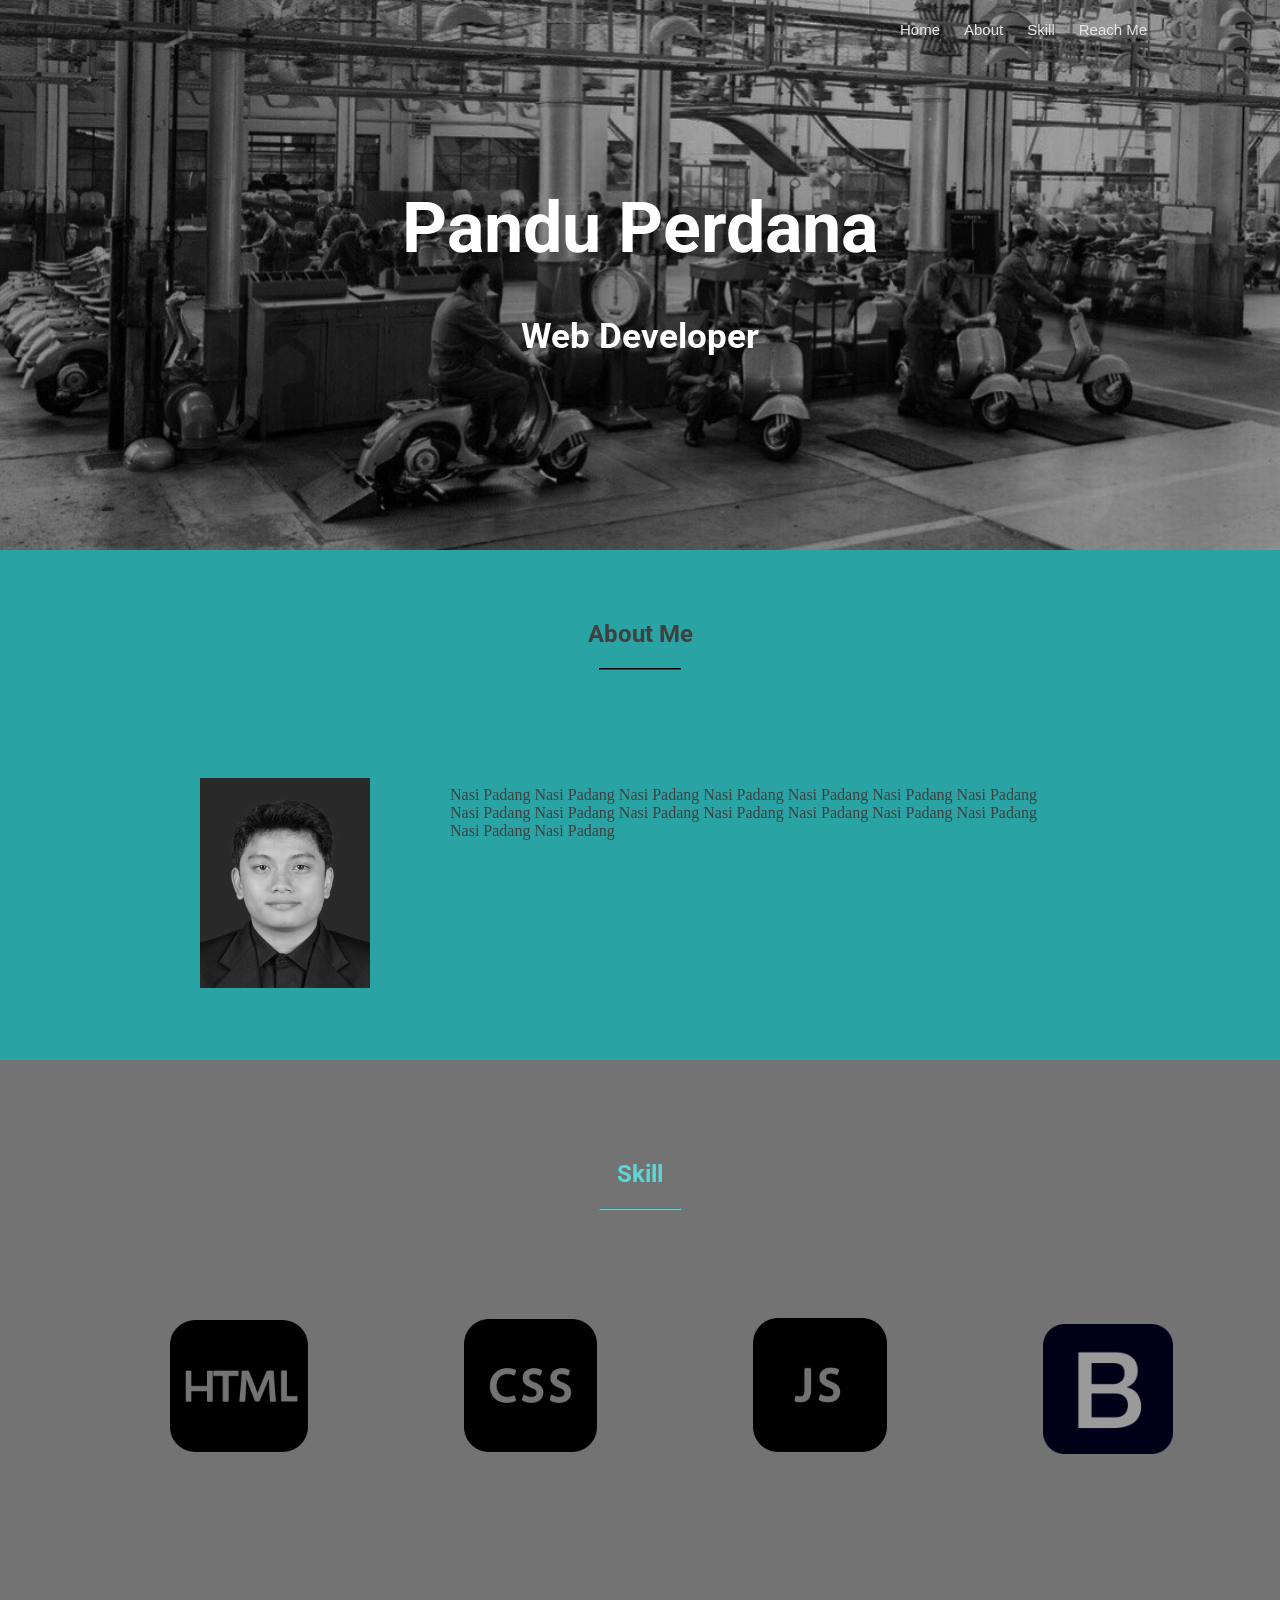
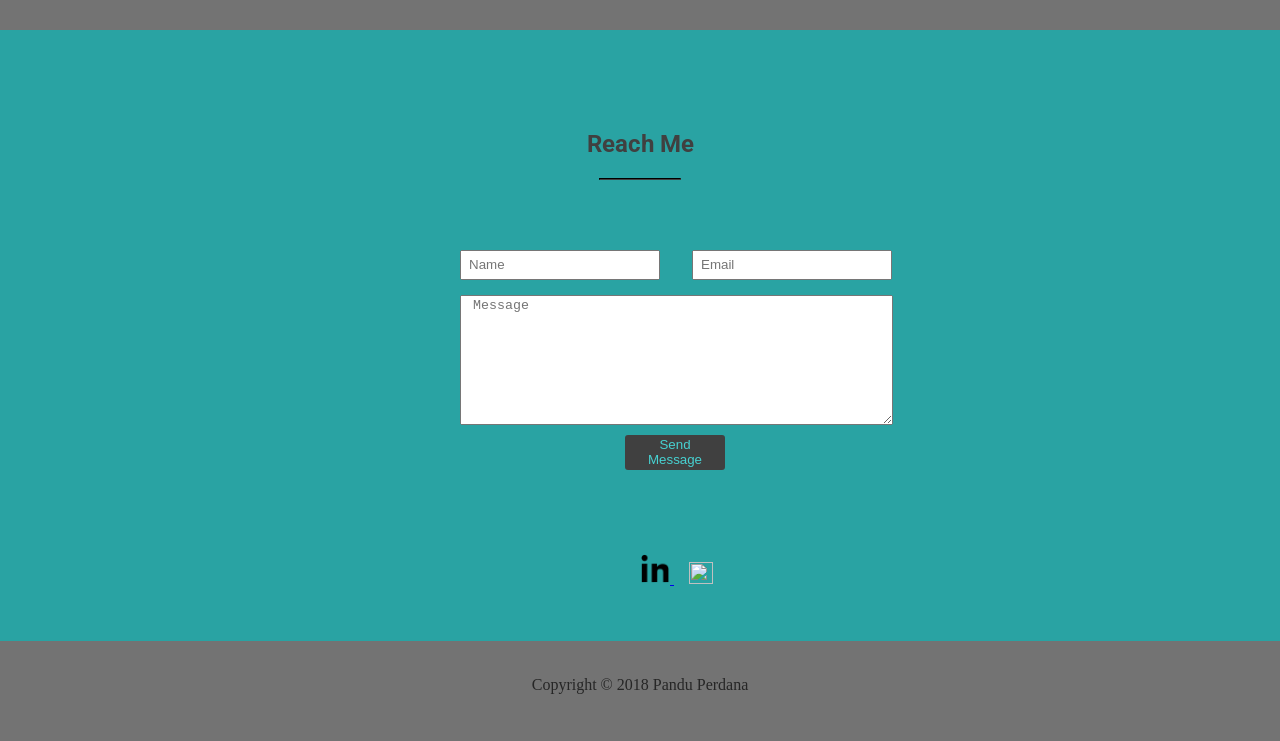
==== index.html @ b580ae2e "second update" ====
<html>
    <header>
        <meta name="viewport" content="width=device-width, initial-scale=1.0 maximum-scale=1, minimum-scale=1">
        <title> Pandu Portfolio </title>
        <link href="css/style-portfolio.css" rel="stylesheet" type="text/css">
        <link href="https://fonts.googleapis.com/css?family=Roboto" rel="stylesheet">
    </header>
    <body>
        <div class="banner">
            <nav class="navbar">
                <ul>
                    <li><a href="#">Home</a></li>
                    <li><a href="#about">About</a></li>
                    <li><a href="#skill">Skill</a></li>
                    <li><a href="#reach">Reach Me</a></li>
                </ul>
            </nav>
            <h1>Pandu Perdana</h1>
            <h2>Web Developer</h2>
        </div>
        <div class="container">
            <h2 id="about">About Me</h2>
            <hr>
            <img src="images/pandu-blackwhite.jpg">
            <p>Nasi Padang Nasi Padang Nasi Padang Nasi Padang Nasi Padang Nasi Padang Nasi Padang<br> Nasi Padang
            Nasi Padang Nasi Padang Nasi Padang Nasi Padang Nasi Padang Nasi Padang<br> Nasi Padang Nasi Padang</p>
        </div>
        <div class="content">
            <h2 id="skill">Skill</h2>
            <hr>
            <div class="gambar">
                <img src="images/html.png" class="img1">
                <img src="images/css.png" class="img2">
                <img src="images/js-2.png" class="img3">
                <img src="images/bootstrap-5.png" class="img4">
            </div>
        </div>
        <div class="contact">
            <h2 id="reach">Reach Me</h2>
            <hr>
            <div class="form">
                <input type="text" name="nama" placeholder="Name">&nbsp&nbsp&nbsp&nbsp&nbsp&nbsp&nbsp
                <input type="text" name="email" placeholder="Email">
                <br>
                <textarea placeholder="Message"></textarea>
                <br>
                <button type="submit">Send Message</button> 
                <br>
            </div>
            <table>
                <tr>
                    <td>
                        <div class="sosmed">
                            <a href="https://www.linkedin.com/in/perdana-pandu-b761bb143/" target="_blank">
                                <img src="images/linkedin-1.png" id="logo1">
                            </a>
                            <a href="https://www.instagram.com/panduperdana/?hl=en" target="_blank">
                                <img src="images/instagram.png" id="logo2">
                            </a>
                        </div>
                    </td>
                </tr>
            </table>
            <div class="footer">
                <p>Copyright &copy; 2018 Pandu Perdana</p>
            </div>
        </div>
        
    </body>
</html>
---- css/style-portfolio.css ----
html, body {
    margin: 0;
    padding: 0;
}
body{
    background: #29a3a3;
}
.banner {
    background: url('../images/vespa-manufactur-4.jpg');
    background-size: cover;
    height: 550px;
}
.banner h1 {
    font-family: 'Roboto', sans-serif;
    font-size: 70px;
    color: #ffffff;
    text-align: center;
    padding-top: 80px;
}
.banner h2 {
    font-family: 'Roboto', sans-serif;
    font-size: 35px;
    color: #ffFFFF;
    text-align: center;
}
.container img {
    width: 170px;
    height: 210px;
    padding-top: 100px;
    padding-left: 200px;
    margin: 0 80px 50px 0;
    float: left;
}
.navbar ul {
    margin-left: 850px;   
}
.navbar ul li {
    display: inline;
    line-height: 60px;
    padding: 10px;
}
.navbar ul li a {
    text-decoration: none;
    font-family: sans-serif;
    font-size: 15px;
    color: #e6e6e6;
}
.navbar ul li a:hover {
    color: #33cccc;
}
.container {
    height: 470px;
}
.container h2 {
    font-family: 'Roboto', sans-serif;
    text-align: center;
    padding-top: 50px;
}
.container p {
    padding-top: 100px;
}
.container h2, p{
    color: #404040;
}
.container hr {
    width: 80px;
    border-color: #404040;
}
.content {
    background-color: #737373;
    height: 570px;
}
.content h2 {
    color: #5cd6d6;
    font-family: 'Roboto', sans-serif;
    text-align: center;
    padding-top: 100px;
}
.content hr {
    width: 80px;
    border-color: #5cd6d6;
}

.gambar img {
    display: inline;
    padding: 100px;
}
.gambar .img1{
    height: 134px;
    width: 140px;
    padding-left: 170px;
}
.gambar .img2{
    height: 135px;
    width: 135px;
    padding-left: 50px;
}
.gambar .img3{
    height: 136px;
    width: 136px;
    padding-left: 50px;
}
.gambar .img4{
    height: 130px;
    width: 130px;
    padding-left: 50px;
}
.contact {
    height: 600px;
}
.contact h2 {
    font-family: 'Roboto', sans-serif;
    text-align: center;
    padding-top: 80px;
    color: #404040;
}
.contact hr {
    width: 80px;
    border-color: #404040;
}
.form {
    width: 500px;
    height: 300px;
    margin-left: 460px;
    margin-top: 70px; 
}
.form input {
    width: 200px;
    height: 30px;
    text-indent: 5px;
}
.form textarea {
    width: 433px;
    height: 130px;
    margin-top: 15px;
    text-indent: 10px;
}
.form button {
    width: 100px;
    height: 35px;
    background-color: #404040;
    color: #47d1d1;
    margin-top: 10px;
    border: none;
    border-radius: 3px;
    margin-left: 165px;
}
.sosmed #logo1 {
    height: 31px;
    width: 30px;
    margin-left: 637px;
}
.sosmed #logo2 {
    height: 22px;
    width: 24px;
    margin-left: 15px;
}
.footer {
    background-color: #737373;
    height: 100px;
}
.footer p {
    color: #262626;
    text-align: center;
    margin-top: 50px;
    padding-top: 35px;
}
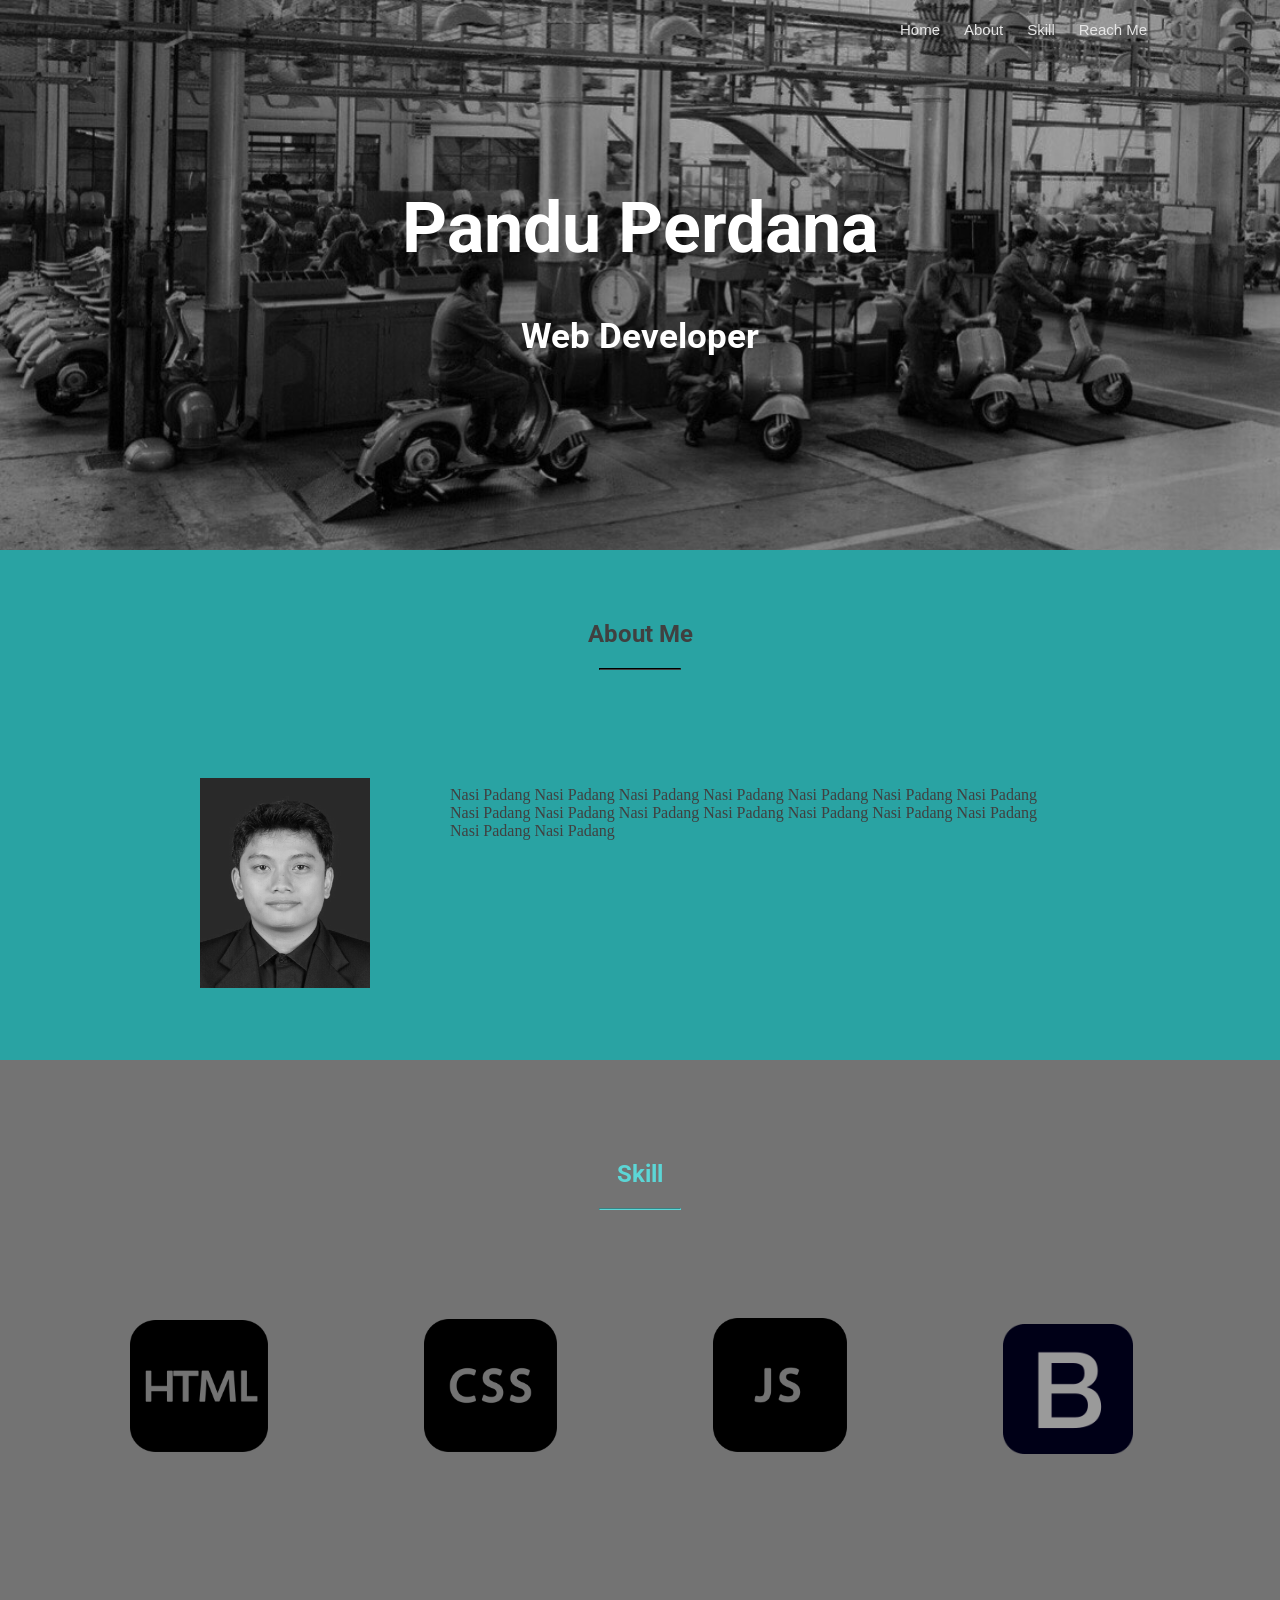
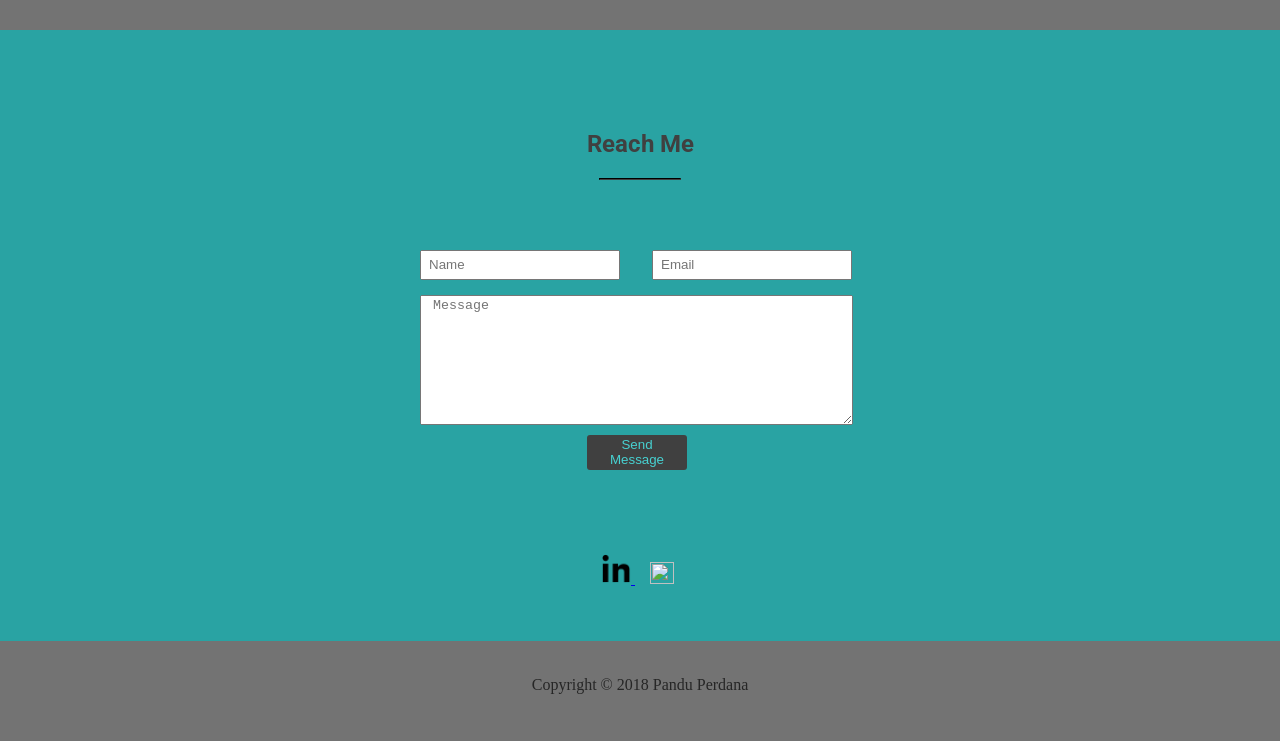
==== commit acb7d625: "little update" ====
--- a/index.html
+++ b/index.html
@@ -40,7 +40,7 @@
             <hr>
             <div class="form">
                 <input type="text" name="nama" placeholder="Name">&nbsp&nbsp&nbsp&nbsp&nbsp&nbsp&nbsp
-                <input type="text" name="email" placeholder="Email">
+                <input type="email" name="email" placeholder="Email">
                 <br>
                 <textarea placeholder="Message"></textarea>
                 <br>
--- a/css/style-portfolio.css
+++ b/css/style-portfolio.css
@@ -88,7 +88,7 @@
 .gambar .img1{
     height: 134px;
     width: 140px;
-    padding-left: 170px;
+    padding-left: 130px;
 }
 .gambar .img2{
     height: 135px;
@@ -121,7 +121,7 @@
 .form {
     width: 500px;
     height: 300px;
-    margin-left: 460px;
+    margin-left: 420px;
     margin-top: 70px; 
 }
 .form input {
@@ -143,12 +143,12 @@
     margin-top: 10px;
     border: none;
     border-radius: 3px;
-    margin-left: 165px;
+    margin-left: 167px;
 }
 .sosmed #logo1 {
     height: 31px;
     width: 30px;
-    margin-left: 637px;
+    margin-left: 598px;
 }
 .sosmed #logo2 {
     height: 22px;
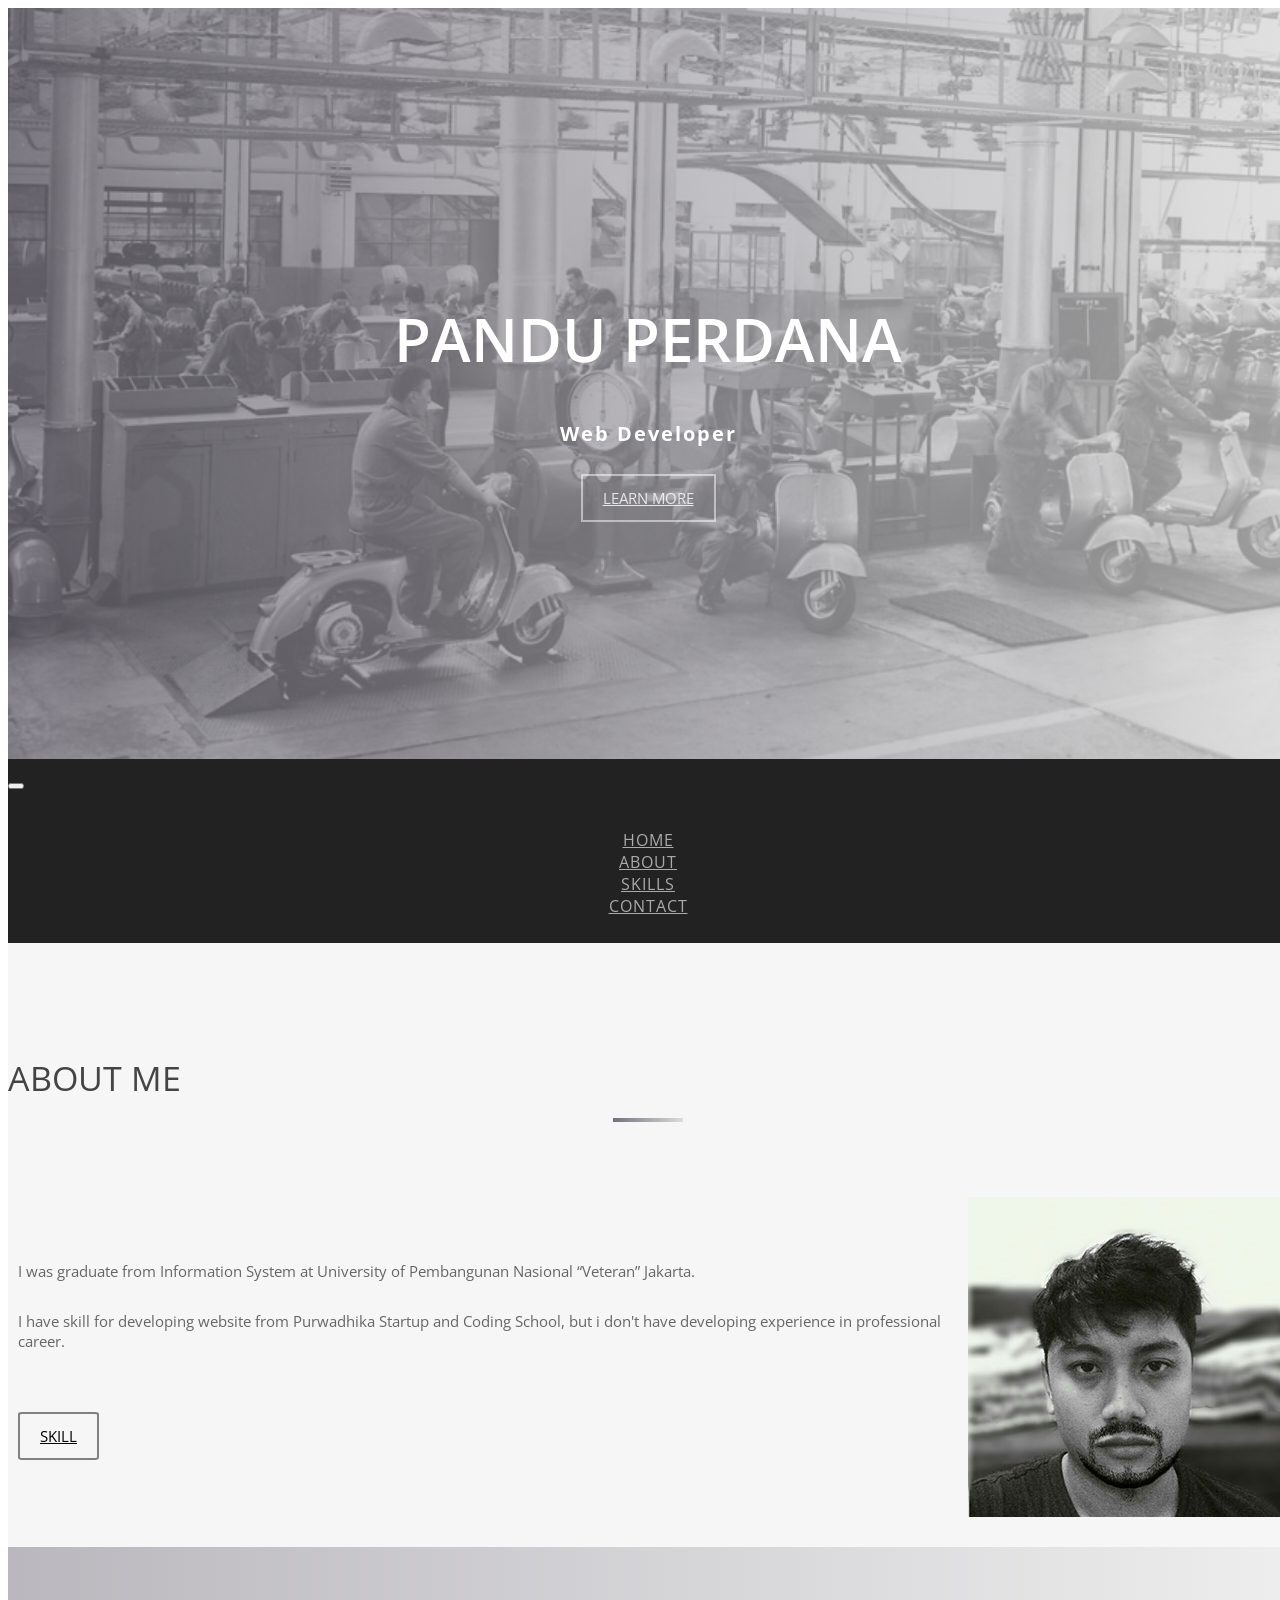
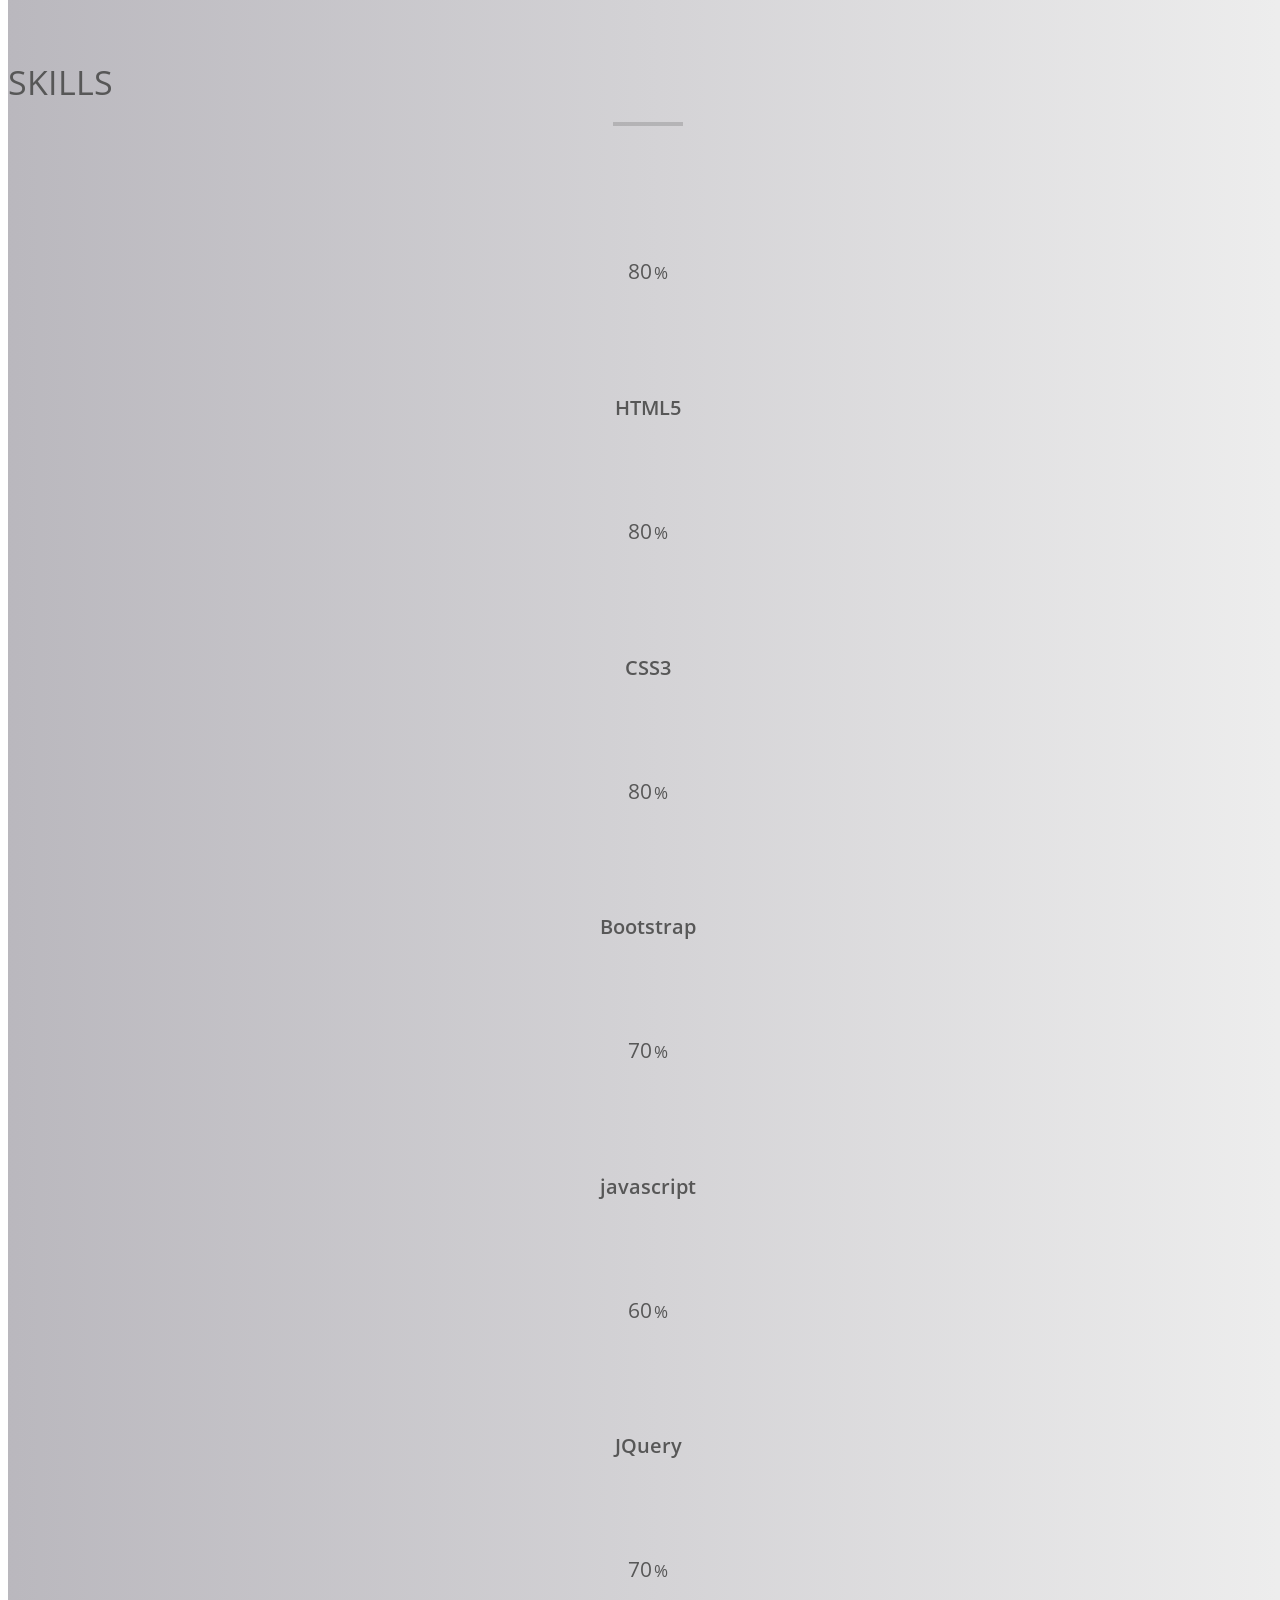
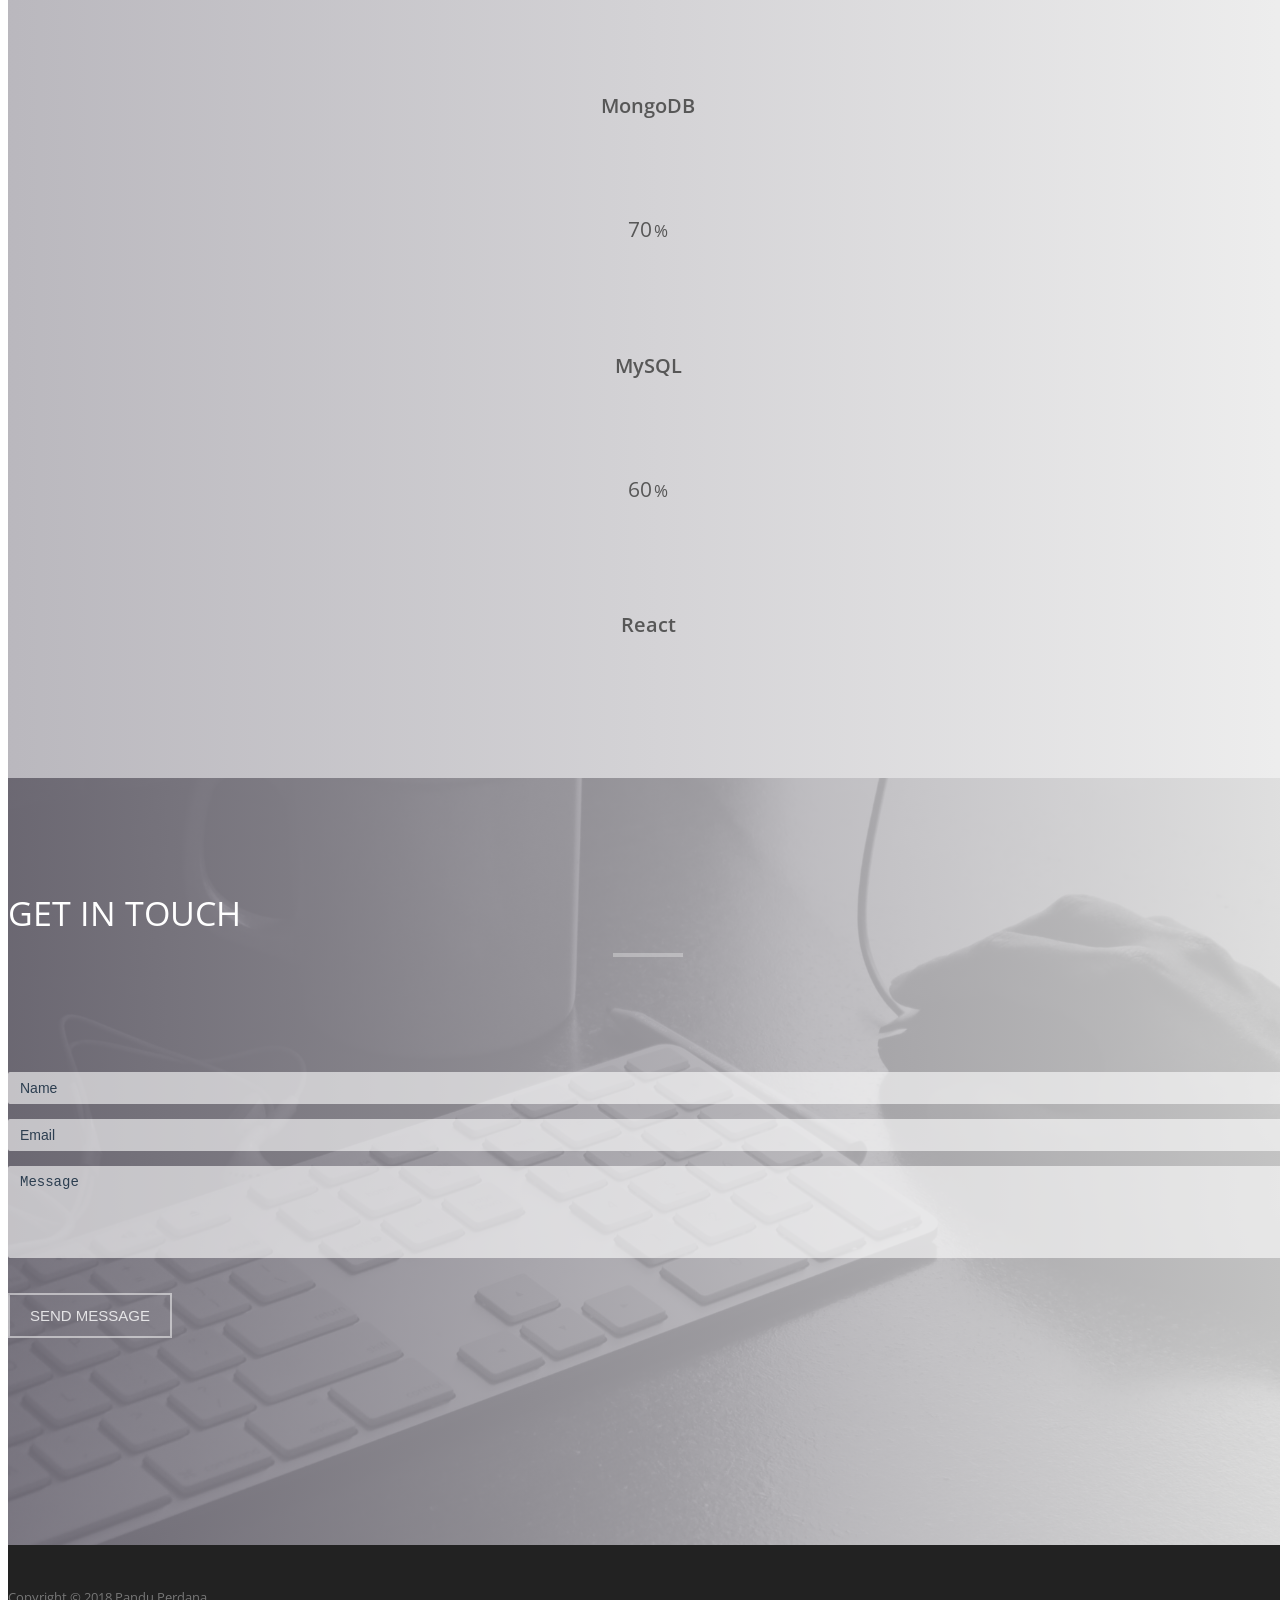
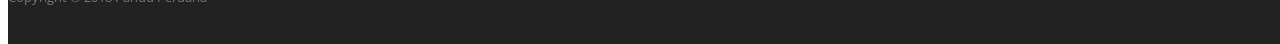
==== commit 1c002640: "change template" ====
--- a/index.html
+++ b/index.html
@@ -1,70 +1,196 @@
-<html>
-    <header>
-        <meta name="viewport" content="width=device-width, initial-scale=1.0 maximum-scale=1, minimum-scale=1">
-        <title> Pandu Portfolio </title>
-        <link href="css/style-portfolio.css" rel="stylesheet" type="text/css">
-        <link href="https://fonts.googleapis.com/css?family=Roboto" rel="stylesheet">
-    </header>
-    <body>
-        <div class="banner">
-            <nav class="navbar">
-                <ul>
-                    <li><a href="#">Home</a></li>
-                    <li><a href="#about">About</a></li>
-                    <li><a href="#skill">Skill</a></li>
-                    <li><a href="#reach">Reach Me</a></li>
-                </ul>
-            </nav>
-            <h1>Pandu Perdana</h1>
-            <h2>Web Developer</h2>
-        </div>
-        <div class="container">
-            <h2 id="about">About Me</h2>
-            <hr>
-            <img src="images/pandu-blackwhite.jpg">
-            <p>Nasi Padang Nasi Padang Nasi Padang Nasi Padang Nasi Padang Nasi Padang Nasi Padang<br> Nasi Padang
-            Nasi Padang Nasi Padang Nasi Padang Nasi Padang Nasi Padang Nasi Padang<br> Nasi Padang Nasi Padang</p>
-        </div>
-        <div class="content">
-            <h2 id="skill">Skill</h2>
-            <hr>
-            <div class="gambar">
-                <img src="images/html.png" class="img1">
-                <img src="images/css.png" class="img2">
-                <img src="images/js-2.png" class="img3">
-                <img src="images/bootstrap-5.png" class="img4">
-            </div>
-        </div>
-        <div class="contact">
-            <h2 id="reach">Reach Me</h2>
-            <hr>
-            <div class="form">
-                <input type="text" name="nama" placeholder="Name">&nbsp&nbsp&nbsp&nbsp&nbsp&nbsp&nbsp
-                <input type="email" name="email" placeholder="Email">
-                <br>
-                <textarea placeholder="Message"></textarea>
-                <br>
-                <button type="submit">Send Message</button> 
-                <br>
-            </div>
-            <table>
-                <tr>
-                    <td>
-                        <div class="sosmed">
-                            <a href="https://www.linkedin.com/in/perdana-pandu-b761bb143/" target="_blank">
-                                <img src="images/linkedin-1.png" id="logo1">
-                            </a>
-                            <a href="https://www.instagram.com/panduperdana/?hl=en" target="_blank">
-                                <img src="images/instagram.png" id="logo2">
-                            </a>
-                        </div>
-                    </td>
-                </tr>
-            </table>
-            <div class="footer">
-                <p>Copyright &copy; 2018 Pandu Perdana</p>
-            </div>
-        </div>
-        
-    </body>
+<!DOCTYPE html>
+<html lang="en">
+  <head>
+    <meta charset="utf-8">
+    <meta name="viewport" content="width=device-width, initial-scale=1">
+    <title>Pandu Perdana - Web Developer</title>
+    <meta name="description" content="">
+    <meta name="author" content="">
+
+    <!-- Favicons
+        ================================================== -->
+    <link rel="shortcut icon" href="img/favicon.ico" type="image/x-icon">
+    <link rel="apple-touch-icon" href="img/apple-touch-icon.png">
+    <link rel="apple-touch-icon" sizes="72x72" href="img/apple-touch-icon-72x72.png">
+    <link rel="apple-touch-icon" sizes="114x114" href="img/apple-touch-icon-114x114.png">
+
+    <!-- Bootstrap -->
+    <link rel="stylesheet" type="text/css"  href="css/bootstrap.css">
+    <link rel="stylesheet" type="text/css" href="fonts/font-awesome/css/font-awesome.css">
+
+    <!-- Stylesheet
+        ================================================== -->
+    <link rel="stylesheet" type="text/css"  href="css/style.css">
+    <link rel="stylesheet" type="text/css" href="css/prettyPhoto.css">
+    <link href='http://fonts.googleapis.com/css?family=Lato:400,700,900,300' rel='stylesheet' type='text/css'>
+    <link href='http://fonts.googleapis.com/css?family=Open+Sans:400,700,800,600,300' rel='stylesheet' type='text/css'>
+    <script type="text/javascript" src="js/modernizr.custom.js"></script>
+
+    <!-- HTML5 shim and Respond.js for IE8 support of HTML5 elements and media queries -->
+    <!-- WARNING: Respond.js doesn't work if you view the page via file:// -->
+    <!--[if lt IE 9]>
+          <script src="https://oss.maxcdn.com/html5shiv/3.7.2/html5shiv.min.js"></script>
+          <script src="https://oss.maxcdn.com/respond/1.4.2/respond.min.js"></script>
+        <![endif]-->
+  </head>
+  <body id="page-top" data-spy="scroll" data-target=".navbar-fixed-top">
+
+  <!-- Header -->
+    <header id="header">
+      <div class="intro text-center">
+        <div class="overlay">
+          <div class="container">
+            <div class="row">
+              <div class="intro-text">
+                <h1>PANDU PERDANA</h1>
+                <p><b>Web Developer</b></p>
+                <a href="#about" class="btn btn-default btn-lg page-scroll">Learn More</a> </div>
+            </div>
+          </div>
+        </div>
+      </div>
+    </header>
+    <!-- Navigation -->
+    <div id="nav">
+      <nav class="navbar navbar-custom">
+        <div class="container">
+          <div class="navbar-header">
+            <button type="button" class="navbar-toggle" data-toggle="collapse" data-target=".navbar-main-collapse"> <i class="fa fa-bars"></i> </button>
+          </div>
+          
+          <!-- Collect the nav links, forms, and other content for toggling -->
+          <div class="collapse navbar-collapse navbar-main-collapse">
+            <ul class="nav navbar-nav">
+              <!-- Hidden li included to remove active class from about link when scrolled up past about section -->
+              <li class="hidden"> <a href="#page-top"></a> </li>
+              <li> <a class="page-scroll" href="#page-top">Home</a> </li>
+              <li> <a class="page-scroll" href="#about">About</a> </li>
+              <li> <a class="page-scroll" href="#skills">Skills</a> </li>
+              <li> <a class="page-scroll" href="#contact">Contact</a> </li>
+            </ul>
+          </div>
+        </div>
+      </nav>
+    </div>
+    <!-- About Section -->
+    <div id="about">
+      <div class="container">
+        <div class="section-title text-center center">
+          <h2>About Me</h2>
+          <hr>
+        </div>
+        <div class="row">
+          <div class="col-xs-12 col-md-6"> 
+            <img src="img/gambar24.jpg" class="img-responsive" alt=""> 
+          </div>
+          <div class="col-xs-12 col-md-6">
+            <div class="about-text">
+              <br><br>
+              <p>I was graduate from Information System at University of Pembangunan Nasional “Veteran” Jakarta.</p>
+              <p>I have skill for developing website from Purwadhika Startup and Coding School, but i don't have developing experience in professional career.</p>
+              <br><br>
+              <a href="#skills" class="btn btn-primary btn-lg page-scroll">Skill</a> 
+            </div>
+          </div>
+        </div>
+        </div>
+      </div>
+    </div>
+    <!-- Skills Section -->
+    <div id="skills" class="text-center">
+      <div class="container">
+        <div class="section-title center">
+          <h2>Skills</h2>
+          <hr>
+        </div>
+        <div class="row">
+          <div class="col-md-3 col-sm-6 skill "> <span class="chart" data-percent="80"> <span class="percent">80</span> </span>
+            <h4>HTML5</h4>
+          </div>
+          <div class="col-md-3 col-sm-6 skill"> <span class="chart" data-percent="80"> <span class="percent">80</span> </span>
+            <h4>CSS3</h4>
+          </div>
+          <div class="col-md-3 col-sm-6 skill"> <span class="chart" data-percent="80"> <span class="percent">80</span> </span>
+            <h4>Bootstrap</h4>
+          </div>
+          <div class="col-md-3 col-sm-6 skill"> <span class="chart" data-percent="70"> <span class="percent">70</span> </span>
+            <h4>javascript</h4>
+          </div>
+          <div class="col-md-3 col-sm-6 skill"> <span class="chart" data-percent="60"> <span class="percent">60</span> </span>
+            <h4>JQuery</h4>
+          </div>
+          <div class="col-md-3 col-sm-6 skill"> <span class="chart" data-percent="70"> <span class="percent">70</span> </span>
+            <h4>MongoDB</h4>
+          </div>
+          <div class="col-md-3 col-sm-6 skill"> <span class="chart" data-percent="70"> <span class="percent">70</span> </span>
+            <h4>MySQL</h4>
+          </div>
+          <div class="col-md-3 col-sm-6 skill"> <span class="chart" data-percent="60"> <span class="percent">60</span> </span>
+            <h4>React</h4>
+          </div>
+        </div>
+      </div>
+    </div>
+
+    <!-- Contact Section -->
+    <div id="contact" class="text-center">
+      <div class="overlay">
+        <div class="container">
+          <div class="section-title center">
+            <h2>Get In Touch</h2>
+            <hr>
+          </div>
+          <div class="col-md-8 col-md-offset-2">
+            <form name="sentMessage" id="contactForm" novalidate>
+              <div class="row">
+                <div class="col-md-6">
+                  <div class="form-group">
+                    <input type="text" id="name" class="form-control" placeholder="Name" required="required">
+                    <p class="help-block text-danger"></p>
+                  </div>
+                </div>
+                <div class="col-md-6">
+                  <div class="form-group">
+                    <input type="email" id="email" class="form-control" placeholder="Email" required="required">
+                    <p class="help-block text-danger"></p>
+                  </div>
+                </div>
+              </div>
+              <div class="form-group">
+                <textarea name="message" id="message" class="form-control" rows="4" placeholder="Message" required></textarea>
+                <p class="help-block text-danger"></p>
+              </div>
+              <div id="success"></div>
+              <button type="submit" class="btn btn-default">Send Message</button>
+            </form>
+            <div class="social">
+              <ul>
+                <li><a href="https://github.com/pupuPuwup" target="_blank"><i class="fa fa-github"></i></a></li>
+                <li><a href="https://www.instagram.com/panduperdana/?hl=en" target="_blank"><i class="fa fa-instagram"></i></a></li>
+                <li><a href="https://www.linkedin.com/in/perdana-pandu-b761bb143/" target="_blank"><i class="fa fa-linkedin"></i></a></li>
+              </ul>
+            </div>
+          </div>
+        </div>
+      </div>
+    </div>
+    <div id="footer">
+      <div class="container text-center">
+        <div class="fnav">
+          <p>Copyright &copy; 2018 Pandu Perdana</p>
+        </div>
+      </div>
+    </div>
+    <script type="text/javascript" src="js/jquery.1.11.1.js"></script> 
+    <script type="text/javascript" src="js/bootstrap.js"></script> 
+    <script type="text/javascript" src="js/SmoothScroll.js"></script> 
+    <script type="text/javascript" src="js/easypiechart.js"></script> 
+    <script type="text/javascript" src="js/jquery.prettyPhoto.js"></script> 
+    <script type="text/javascript" src="js/jquery.isotope.js"></script> 
+    <script type="text/javascript" src="js/jquery.counterup.js"></script> 
+    <script type="text/javascript" src="js/waypoints.js"></script> 
+    <script type="text/javascript" src="js/jqBootstrapValidation.js"></script> 
+    <script type="text/javascript" src="js/contact_me.js"></script> 
+    <script type="text/javascript" src="js/main.js"></script>
+  </body>
 </html>
--- a/css/style.css
+++ b/css/style.css
@@ -0,0 +1,622 @@
+body, html {
+	font-family: 'Open Sans', sans-serif;
+	text-rendering: optimizeLegibility !important;
+	-webkit-font-smoothing: antialiased !important;
+	color: #666;
+	width: 100% !important;
+	height: 100% !important;
+}
+h1 {
+	font-weight: 700;
+}
+h1 strong {
+	font-weight: 900;
+}
+h2 {
+	line-height: 20px;
+	margin: 0;
+	color: #444;
+	font-weight: 400;
+	margin-bottom: 30px;
+	font-size: 34px;
+	text-transform: uppercase;
+}
+h3, h4 {
+	color: #333;
+	font-size: 20px;
+	font-weight: 600;
+}
+h5 {
+	text-transform: uppercase;
+	font-weight: 700;
+	line-height: 20px;
+}
+p {
+	font-size: 15px;
+}
+p.intro {
+	font-size: 16px;
+	margin: 12px 0 0;
+	line-height: 24px;
+	font-family: 'Open Sans', sans-serif;
+}
+a {
+	color: #222;
+}
+a:hover, a:focus {
+	text-decoration: none;
+	color: #526cbb;
+}
+ul, ol {
+	list-style: none;
+}
+.clearfix:after {
+	visibility: hidden;
+	display: block;
+	font-size: 0;
+	content: " ";
+	clear: both;
+	height: 0;
+}
+.clearfix {
+	display: inline-block;
+}
+* html .clearfix {
+	height: 1%;
+}
+.clearfix {
+	display: block;
+}
+ul, ol {
+	padding: 0;
+	webkit-padding: 0;
+	moz-padding: 0;
+}
+hr {
+	height: 4px;
+	width: 70px;
+	text-align: center;
+	position: relative;
+	/* Permalink - use to edit and share this gradient: http://colorzilla.com/gradient-editor/#6b4da8+0,4977c2+100 */
+	background: rgb(117,113,125); /* Old browsers */
+	background: -moz-linear-gradient(left, rgba(117,113,125,1) 0%, rgba(220, 220, 220,1) 100%); /* FF3.6-15 */
+	background: -webkit-linear-gradient(left, rgba(117,113,125,1) 0%, rgba(220, 220, 220,1) 100%); /* Chrome10-25,Safari5.1-6 */
+	background: linear-gradient(to right, rgba(117,113,125,1) 0%, rgba(220, 220, 220,1) 100%); /* W3C, IE10+, FF16+, Chrome26+, Opera12+, Safari7+ */
+filter: progid:DXImageTransform.Microsoft.gradient( startColorstr='#6b4da8', endColorstr='#4977c2', GradientType=1 ); /* IE6-9 */
+	margin: 0 auto;
+	margin-bottom: 30px;
+	border: 0;
+}
+/* Navigation */
+#nav {
+	z-index: 9999;
+}
+#nav.affix {
+	position: fixed;
+	top: 0;
+	width: 100%
+}
+.navbar .navbar-nav {
+	display: inline-block;
+	float: none;
+	vertical-align: top;
+}
+.navbar .navbar-collapse {
+	text-align: center;
+}
+.navbar-custom {
+	margin-bottom: 0;
+	background-color: #222;
+	border-radius: 0px;
+	padding: 10px 0;
+}
+.navbar-custom .navbar-brand {
+	font-weight: 600;
+}
+.navbar-custom .navbar-brand:focus {
+	outline: 0;
+}
+.navbar-custom .navbar-brand .navbar-toggle {
+	padding: 4px 6px;
+	font-size: 16px;
+	color: #fff;
+}
+.navbar-custom .navbar-brand .navbar-toggle:focus, .navbar-custom .navbar-brand .navbar-toggle:active {
+	outline: 0;
+}
+.navbar-custom a {
+	color: #aaa;
+}
+.navbar-custom .nav li a {
+	margin: 0 20px;
+	text-transform: uppercase;
+	letter-spacing: 1px;
+	-webkit-transition: background .3s ease-in-out;
+	-moz-transition: background .3s ease-in-out;
+	transition: background .3s ease-in-out;
+}
+.navbar-custom .nav li a:hover {
+	outline: 0;
+	color: #526cbb;
+	background-color: transparent;
+}
+.navbar-custom .nav li a:focus, .navbar-custom .nav li a:active {
+	outline: 0;
+	background-color: transparent;
+	color: #526cbb;
+}
+.navbar-custom .nav li.active {
+	outline: 0;
+}
+.navbar-custom .nav li.active a {
+	background-color: rgba(255,255,255,.3);
+}
+.navbar-custom .nav li.active a:hover {
+	color: #fff;
+}
+.btn-default {
+	color: rgba(255,255,255,0.8);
+	background-color: transparent;
+	border: 2px solid rgba(255,255,255,0.5);
+	padding: 12px 20px;
+	margin: 0;
+	font-size: 15px;
+	border-radius: 0;
+	text-transform: uppercase;
+}
+.btn-default:hover, .btn-default:focus, .btn-default.focus, .btn-default:active, .btn-default.active {
+	color: #fff;
+	background-color: #222;
+	border-color: #222;
+}
+.btn-primary {
+	color: #000000;
+	background-color: transparent;
+	padding: 12px 20px;
+	border: 2px solid rgb(130, 128, 128);
+	border-radius: 5%;
+	text-transform: uppercase;
+	font-size: 15px;
+	font-weight: 400;
+}
+.btn-primary:hover, .btn-primary:focus, .btn-primary.focus, .btn-primary:active, .btn-primary.active {
+	color: #fff;
+	background-color: #000000;
+	border-color: #fff;
+}
+.btn-primary i.fa {
+	margin-right: 10px;
+}
+.btn:active, .btn.active {
+	background-image: none;
+	outline: 0;
+	-webkit-box-shadow: none;
+	box-shadow: none;
+}
+a:focus, .btn:focus, .btn:active:focus, .btn.active:focus, .btn.focus, .btn:active.focus, .btn.active.focus {
+	outline: none;
+	outline-offset: none;
+}
+/* Home Section */
+.intro {
+	display: table;
+	width: 100%;
+	height: auto;
+	text-align: center;
+	color: #fff;
+	background: url(../img/vespa-manufactur-1.jpg) no-repeat center center;
+	-webkit-background-size: cover;
+	-moz-background-size: cover;
+	background-size: cover;
+	-o-background-size: cover;
+}
+.intro .overlay {
+	padding: 100px 0;
+	/* Permalink - use to edit and share this gradient: http://colorzilla.com/gradient-editor/#6b4da8+0,4977c2+100&0.85+0,0.85+100 */
+	background: -moz-linear-gradient(left, rgba(117, 113, 125, 0.70) 0%, rgba(220, 220, 220, 0.70) 100%); /* FF3.6-15 */
+	background: -webkit-linear-gradient(left, rgba(117, 113, 125, 0.70) 0%, rgba(220, 220, 220, 0.70) 100%); /* Chrome10-25,Safari5.1-6 */
+	background: linear-gradient(to right, rgba(117, 113, 125, 0.70) 0%, rgba(220, 220, 220, 0.70) 100%); /* W3C, IE10+, FF16+, Chrome26+, Opera12+, Safari7+ */
+filter: progid:DXImageTransform.Microsoft.gradient( startColorstr='#d96b4da8', endColorstr='#d94977c2', GradientType=1 ); /* IE6-9 */
+}
+.section-title.center {
+	padding: 25px 0 45px 0;
+}
+/* About Section */
+#about {
+	padding: 100px 0;
+	background: #f6f6f6;
+}
+#about .about-text {
+	margin-left: 10px;
+}
+#about img {
+	float: right;
+}
+#about p {
+	margin-top: 20px;
+	margin-bottom: 30px;
+}
+/* Skills Section */
+#skills {
+	padding: 100px 0;
+	/* Permalink - use to edit and share this gradient: http://colorzilla.com/gradient-editor/#6b4da8+0,4977c2+100 */
+	background: rgb(117,113,125); /* Old browsers */
+	background: -moz-linear-gradient(left, rgba(117,113,125,0.5) 0%, rgba(220, 220, 220,0.5) 100%); /* FF3.6-15 */
+	background: -webkit-linear-gradient(left, rgba(117,113,125,0.5) 0%, rgba(220, 220, 220,0.5) 100%); /* Chrome10-25,Safari5.1-6 */
+	background: linear-gradient(to right, rgba(117,113,125,0.5) 0%, rgba(220, 220, 220,0.5) 100%); /* W3C, IE10+, FF16+, Chrome26+, Opera12+, Safari7+ */
+filter: progid:DXImageTransform.Microsoft.gradient( startColorstr='#6b4da8', endColorstr='#4977c2', GradientType=1 ); /* IE6-9 */
+}
+#skills h2 {
+	color: rgb(87,87,87);
+}
+#skills hr {
+	background: rgba(108, 106, 106, 0.3);
+}
+#skills .skill {
+	margin-bottom: 40px;
+	text-align: center;
+	padding: 0px;
+}
+#skills .skill h4 {
+	font-weight: 600;
+	color: rgb(87,87,87);
+}
+.chart {
+	position: relative;
+	display: inline-block;
+	width: 140px;
+	height: 140px;
+	margin-bottom: 26px;
+	text-align: center;
+}
+.chart canvas {
+	position: absolute;
+	top: 0;
+	left: 0;
+}
+.percent {
+	display: inline-block;
+	font-size: 21px;
+	color: rgb(87,87,87);
+	line-height: 140px;
+	z-index: 2;
+}
+.percent:after {
+	content: '%';
+	margin-left: 0.1em;
+	font-size: .8em;
+}
+/* Portfolio Section */
+#portfolio {
+	padding: 100px 0;
+	background: #f6f6f6;
+}
+.categories {
+	padding-bottom: 30px;
+	text-align: center;
+}
+ul.cat li {
+	display: inline-block;
+}
+ol.type li {
+	display: inline-block;
+	margin-left: 20px;
+	text-transform: uppercase;
+}
+ol.type li a {
+	background: transparent;
+	border: 2px solid #526cbb;
+	color: #526cbb;
+	padding: 10px 20px;
+}
+ol.type li a.active {
+	background: #526cbb;
+	color: #fff;
+}
+ol.type li a:hover {
+	background: #526cbb;
+	color: #fff;
+}
+.isotope-item {
+	z-index: 2
+}
+.isotope-hidden.isotope-item {
+	z-index: 1
+}
+.isotope, .isotope .isotope-item {
+	/* change duration value to whatever you like */
+	-webkit-transition-duration: 0.8s;
+	-moz-transition-duration: 0.8s;
+	transition-duration: 0.8s;
+}
+.isotope-item {
+	margin-right: -1px;
+	-webkit-backface-visibility: hidden;
+	backface-visibility: hidden;
+}
+.isotope {
+	-webkit-backface-visibility: hidden;
+	backface-visibility: hidden;
+	-webkit-transition-property: height, width;
+	-moz-transition-property: height, width;
+	transition-property: height, width;
+}
+.isotope .isotope-item {
+	-webkit-backface-visibility: hidden;
+	backface-visibility: hidden;
+	-webkit-transition-property: -webkit-transform, opacity;
+	-moz-transition-property: -moz-transform, opacity;
+	transition-property: transform, opacity;
+}
+.portfolio-item {
+	margin: 15px 0;
+	-webkit-transition: all 0.5s ease-out;
+	-moz-transition: all 0.5s ease-out;
+	-ms-transition: all 0.5s ease-out;
+	-o-transition: all 0.5s ease-out;
+	transition: all 0.5s ease-out;
+}
+.portfolio-item:hover {
+	-webkit-transform: scale(1.1);
+	-moz-transform: scale(1.1);
+	-ms-transform: scale(1.1);
+	-o-transform: scale(1.1);
+	transform: scale(1.1);
+}
+.portfolio-item .hover-bg {
+	height: 260px;
+	overflow: hidden;
+	position: relative;
+}
+.hover-bg .hover-text {
+	position: absolute;
+	text-align: center;
+	margin: 0 auto;
+	color: #ffffff;
+	background: rgba(0, 0, 0, 0.66);
+	padding: 33% 0 0 0;
+	height: 100%;
+	width: 100%;
+	opacity: 0;
+	transition: all 0.5s;
+}
+.hover-bg .hover-text>h4 {
+	opacity: 0;
+	color: #fff;
+	font-weight: 400;
+	-webkit-transform: translateY(100%);
+	transform: translateY(100%);
+	transition: all 0.3s;
+}
+.hover-bg:hover .hover-text>h4 {
+	opacity: 1;
+	-webkit-backface-visibility: hidden;
+	-webkit-transform: translateY(0);
+	transform: translateY(0);
+}
+.hover-bg .hover-text>i {
+	opacity: 0;
+	-webkit-transform: translateY(0);
+	transform: translateY(0);
+	transition: all 0.3s;
+}
+.hover-bg:hover .hover-text>i {
+	opacity: 1;
+	-webkit-backface-visibility: hidden;
+	-webkit-transform: translateY(100%);
+	transform: translateY(100%);
+}
+.hover-bg:hover .hover-text {
+	opacity: 1;
+}
+#portfolio i.fa {
+	font-size: 20px;
+	padding: 5px;
+	color: #E87E04;
+}
+/* Achivements Section */
+#achievements {
+	padding: 100px 0;
+	/* Permalink - use to edit and share this gradient: http://colorzilla.com/gradient-editor/#6b4da8+0,4977c2+100 */
+	background: rgb(117,113,125); /* Old browsers */
+	background: -moz-linear-gradient(left, rgba(117,113,125,1) 0%, rgba(220, 220, 220,1) 100%); /* FF3.6-15 */
+	background: -webkit-linear-gradient(left, rgba(117,113,125,1) 0%, rgba(220, 220, 220,1) 100%); /* Chrome10-25,Safari5.1-6 */
+	background: linear-gradient(to right, rgba(117,113,125,1) 0%, rgba(220, 220, 220,1) 100%); /* W3C, IE10+, FF16+, Chrome26+, Opera12+, Safari7+ */
+filter: progid:DXImageTransform.Microsoft.gradient( startColorstr='#6b4da8', endColorstr='#4977c2', GradientType=1 ); /* IE6-9 */
+}
+#achievements h2 {
+	color: #fff;
+}
+#achievements hr {
+	background: rgba(255,255,255,0.3);
+}
+.achievement-box h4 {
+	color: #fff;
+	font-size: 16px;
+	font-weight: 400;
+	margin-left: 5px;
+	text-transform: uppercase;
+}
+.achievement-box span.count {
+	font-size: 52px;
+	font-weight: 600;
+	display: block;
+	color: rgba(255,255,255,0.8);
+	padding: 0;
+	margin: 0;
+}
+/* Testimonials Section */
+#testimonials {
+	padding: 100px 0;
+	background: #F6F6F6;
+}
+#testimonials blockquote {
+	position: relative;
+	margin-top: 20px;
+	border: 0;
+	text-align: center;
+	background: #fff;
+	padding: 30px 20px;
+}
+#testimonials i {
+	font-size: 24px;
+	color: #eee;
+	margin-bottom: 14px;
+}
+#testimonials .clients-name {
+	display: inline-block;
+	border-top: 1px solid #eee;
+	padding-top: 20px;
+	margin-top: 10px;
+}
+/* Contact Section */
+#contact {
+	color: #fff;
+	background: url(../img/contact-bg.jpg) no-repeat center top;
+	background-color: #7bc3d1;
+	-webkit-background-size: cover;
+	-moz-background-size: cover;
+	background-size: cover;
+	-o-background-size: cover;
+}
+#contact .overlay {
+	padding: 100px 0 40px 0;
+	/* Permalink - use to edit and share this gradient: http://colorzilla.com/gradient-editor/#6b4da8+0,4977c2+100&0.85+0,0.85+100 */
+	background: -moz-linear-gradient(left, rgba(117,113,125,0.85) 0%, rgba(220, 220, 220,0.85) 100%); /* FF3.6-15 */
+	background: -webkit-linear-gradient(left, rgba(117,113,125,0.85) 0%, rgba(220, 220, 220,0.85) 100%); /* Chrome10-25,Safari5.1-6 */
+	background: linear-gradient(to right, rgba(117,113,125,0.85) 0%, rgba(220, 220, 220,0.85) 100%); /* W3C, IE10+, FF16+, Chrome26+, Opera12+, Safari7+ */
+filter: progid:DXImageTransform.Microsoft.gradient( startColorstr='#d96b4da8', endColorstr='#d94977c2', GradientType=1 ); /* IE6-9 */
+}
+#contact h2 {
+	color: #fff;
+}
+#contact hr {
+	background: rgba(255,255,255,0.3);
+}
+#contact h3 {
+	padding-top: 20px;
+	font-size: 20px;
+	font-weight: 400;
+	color: #fff;
+}
+#contact form {
+	padding: 30px 0;
+}
+#contact i.fa {
+	color: #121d1f;
+	margin-bottom: 10px;
+}
+#contact .text-danger {
+	color: #E87E04;
+	text-align: left;
+}
+label {
+	font-size: 12px;
+	font-weight: 400;
+	font-family: 'Open Sans', sans-serif;
+	float: left;
+}
+#contact .form-control {
+	display: block;
+	width: 100%;
+	padding: 6px 12px;
+	margin: 10px 0;
+	font-size: 14px;
+	line-height: 1.42857143;
+	color: #222;
+	background-color: rgba(255,255,255,0.6);
+	background-image: none;
+	border: 0;
+	border-radius: 2px;
+	-webkit-box-shadow: none;
+	box-shadow: none;
+	-webkit-transition: none;
+	-o-transition: none;
+	transition: none;
+}
+#contact .form-control:focus {
+	border-color: inherit;
+	outline: 0;
+	-webkit-box-shadow: transparent;
+	box-shadow: transparent;
+}
+.form-control::-webkit-input-placeholder {
+color: #2c3e50;
+}
+.form-control:-moz-placeholder {
+color: #2c3e50;
+}
+.form-control::-moz-placeholder {
+color: #2c3e50;
+}
+.form-control:-ms-input-placeholder {
+color: #2c3e50;
+}
+#contact .btn {
+	margin-top: 20px;
+}
+#contact .social {
+	margin-top: 80px;
+}
+#contact .social ul li {
+	display: inline-block;
+	margin: 0 20px;
+}
+#contact .social i.fa {
+	font-size: 30px;
+	padding: 4px 5px;
+	color: #fff;
+	transition: all 0.5s;
+}
+#contact .social i.fa:hover {
+	color: #121d1f;
+}
+/* Footer Section*/
+#footer {
+	background: #222;
+	color: #777;
+	padding: 30px 0 25px 0;
+}
+#footer p {
+	font-size: 13px;
+}
+#footer a {
+	color: #aaa;
+}
+#footer a:hover {
+	color: #526cbb;
+}
+
+/* Media Queries */
+@media(min-width:768px) {
+.intro {
+	height: 100%;
+	padding: 0;
+	color: #fff;
+}
+.intro H1 {
+	font-size: 60px;
+	font-weight: 600;
+	text-transform: uppercase;
+}
+.intro .intro-text p {
+	font-size: 20px;
+	margin-bottom: 40px;
+	margin-top: 20px;
+	letter-spacing: 2px;
+}
+section {
+	padding: 120px 0;
+}
+header .intro-text {
+	padding-top: 150px;
+	padding-bottom: 150px;
+}
+}
+
+@media (max-width: 1024px) {
+#about img {
+	float: left;
+	margin-bottom: 20px;
+}
+}
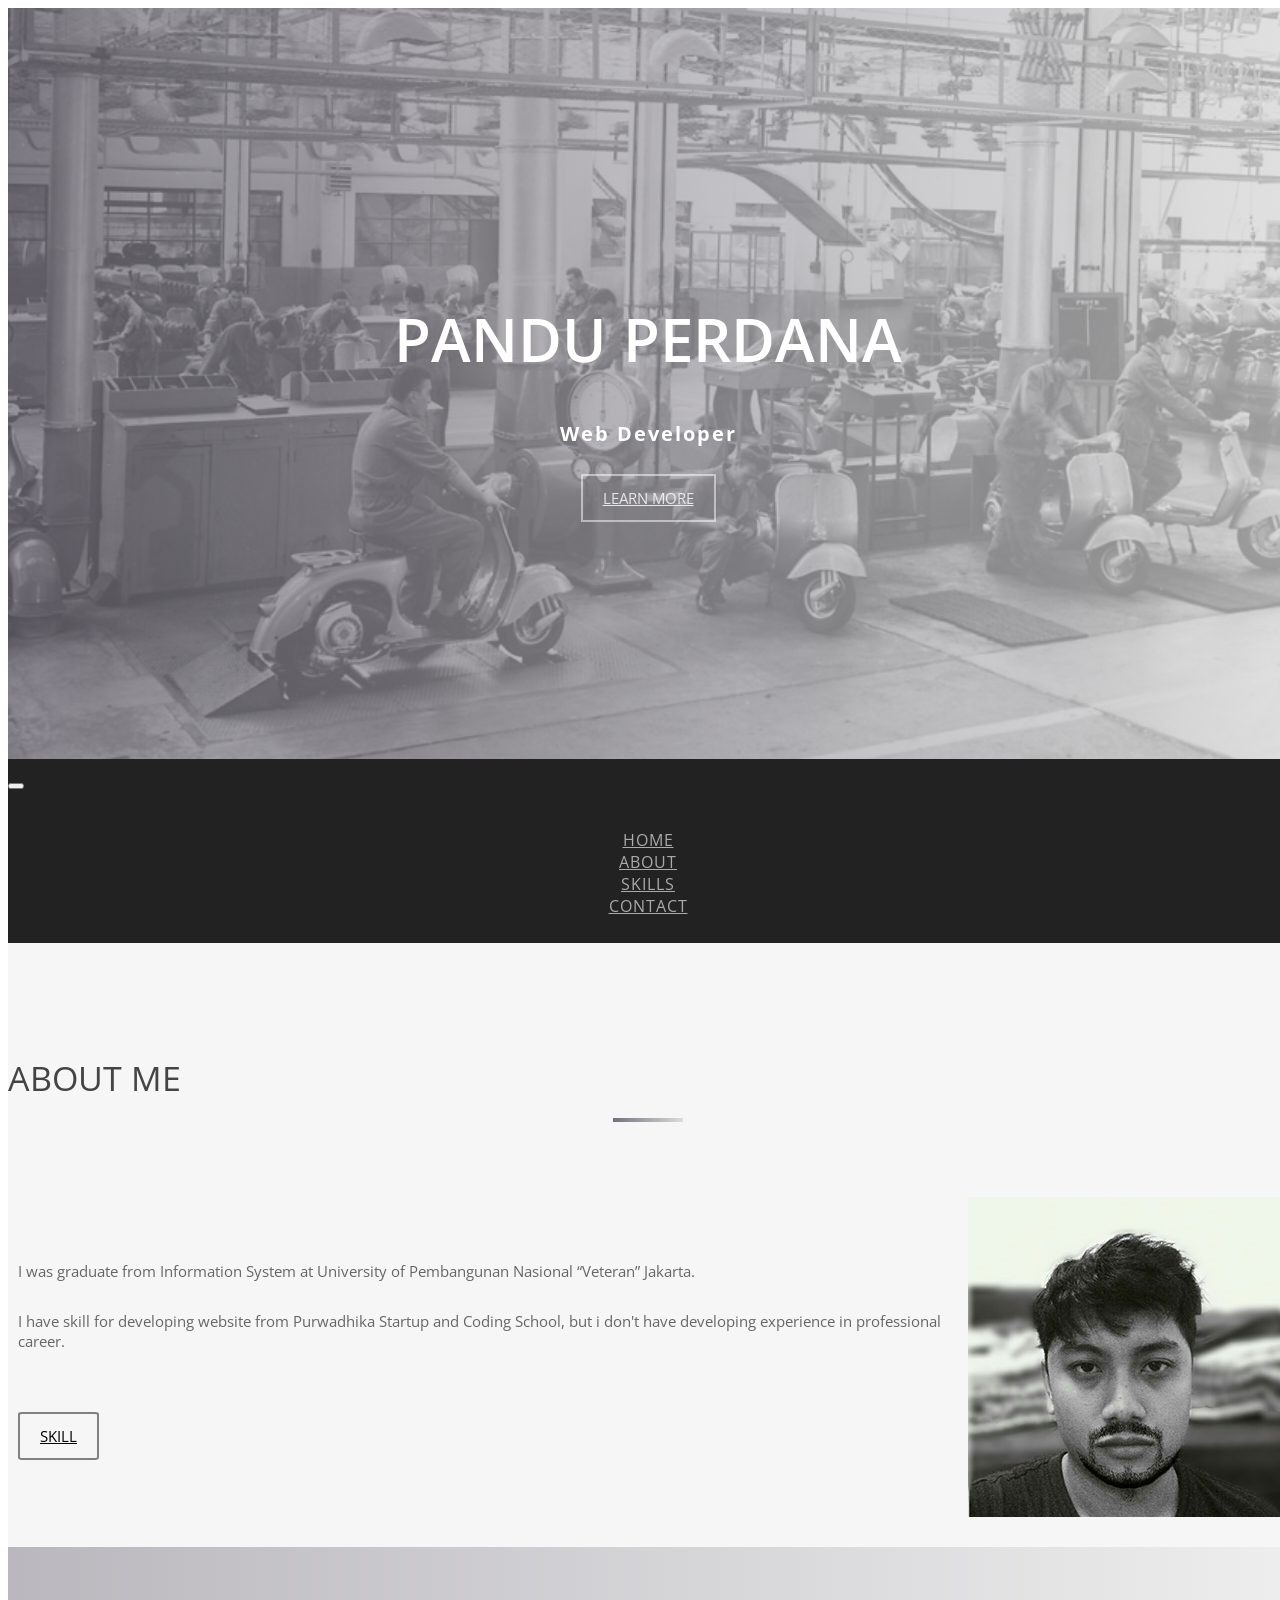
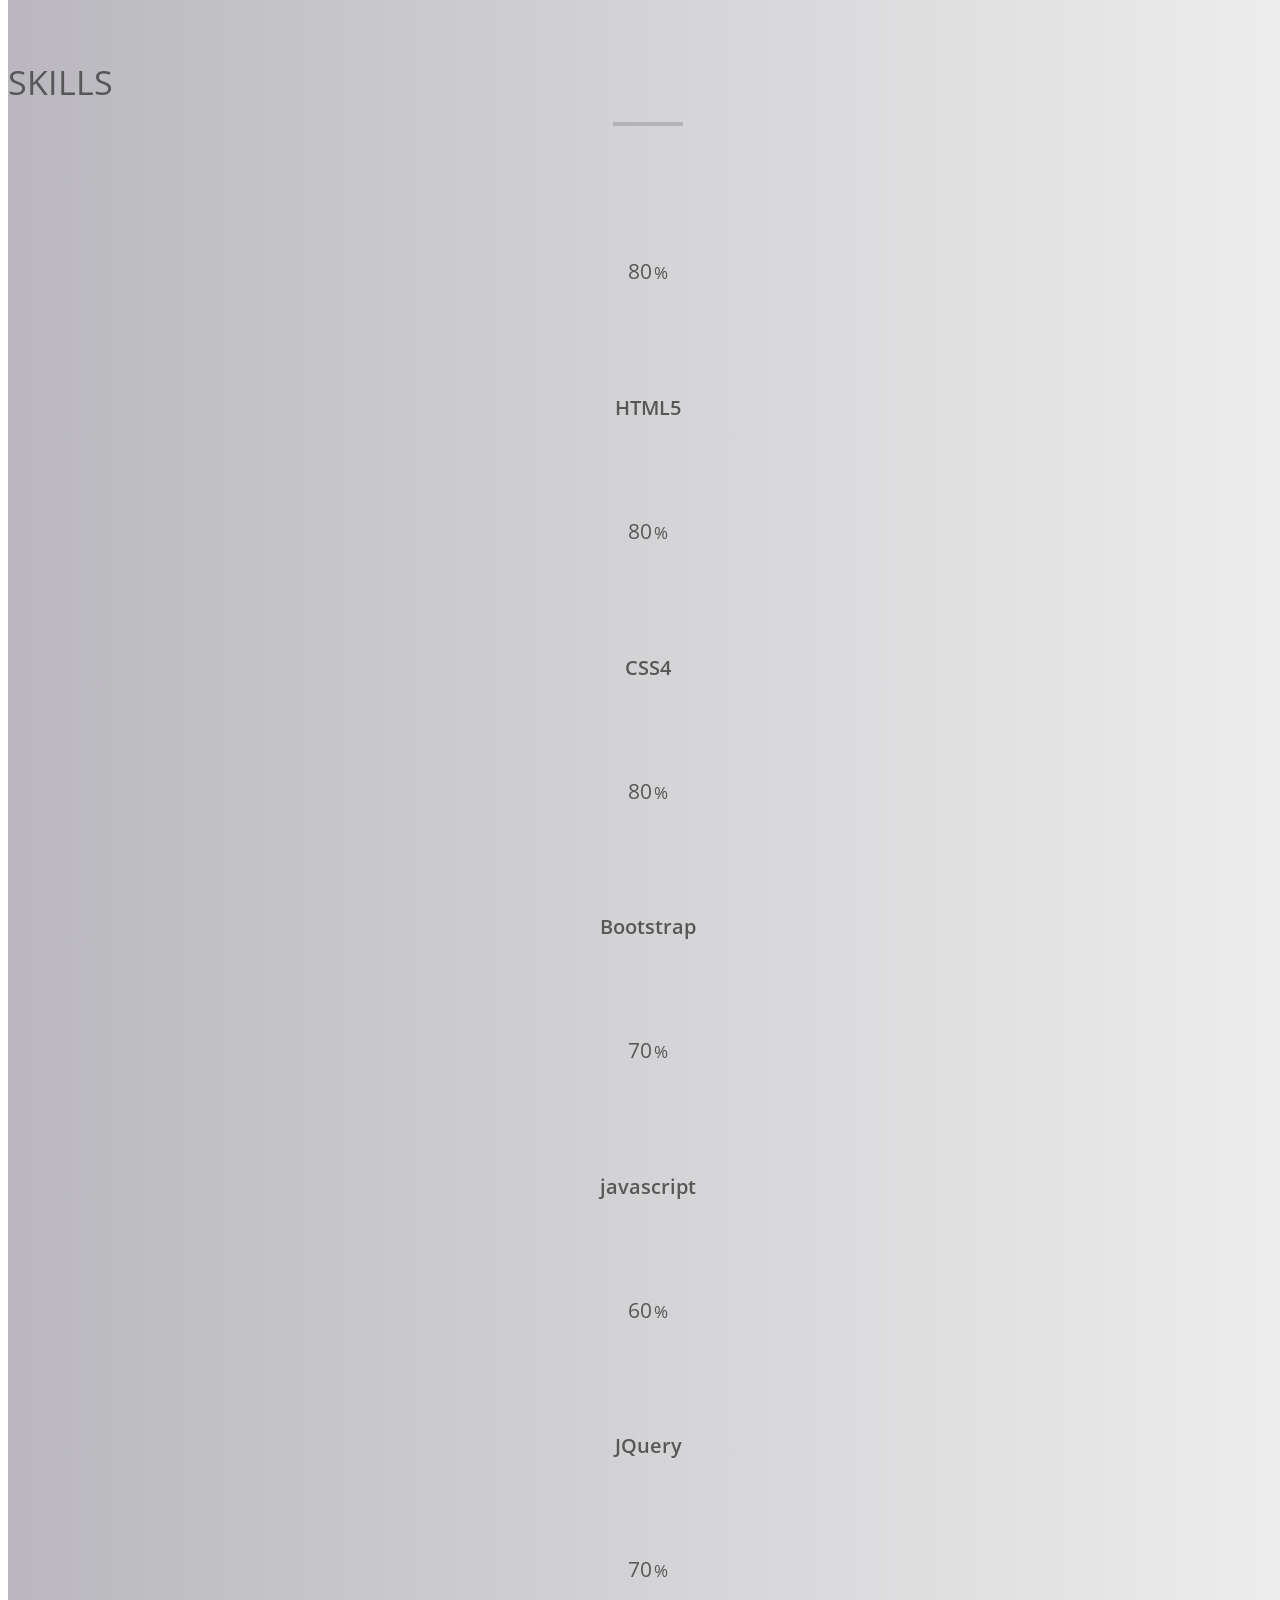
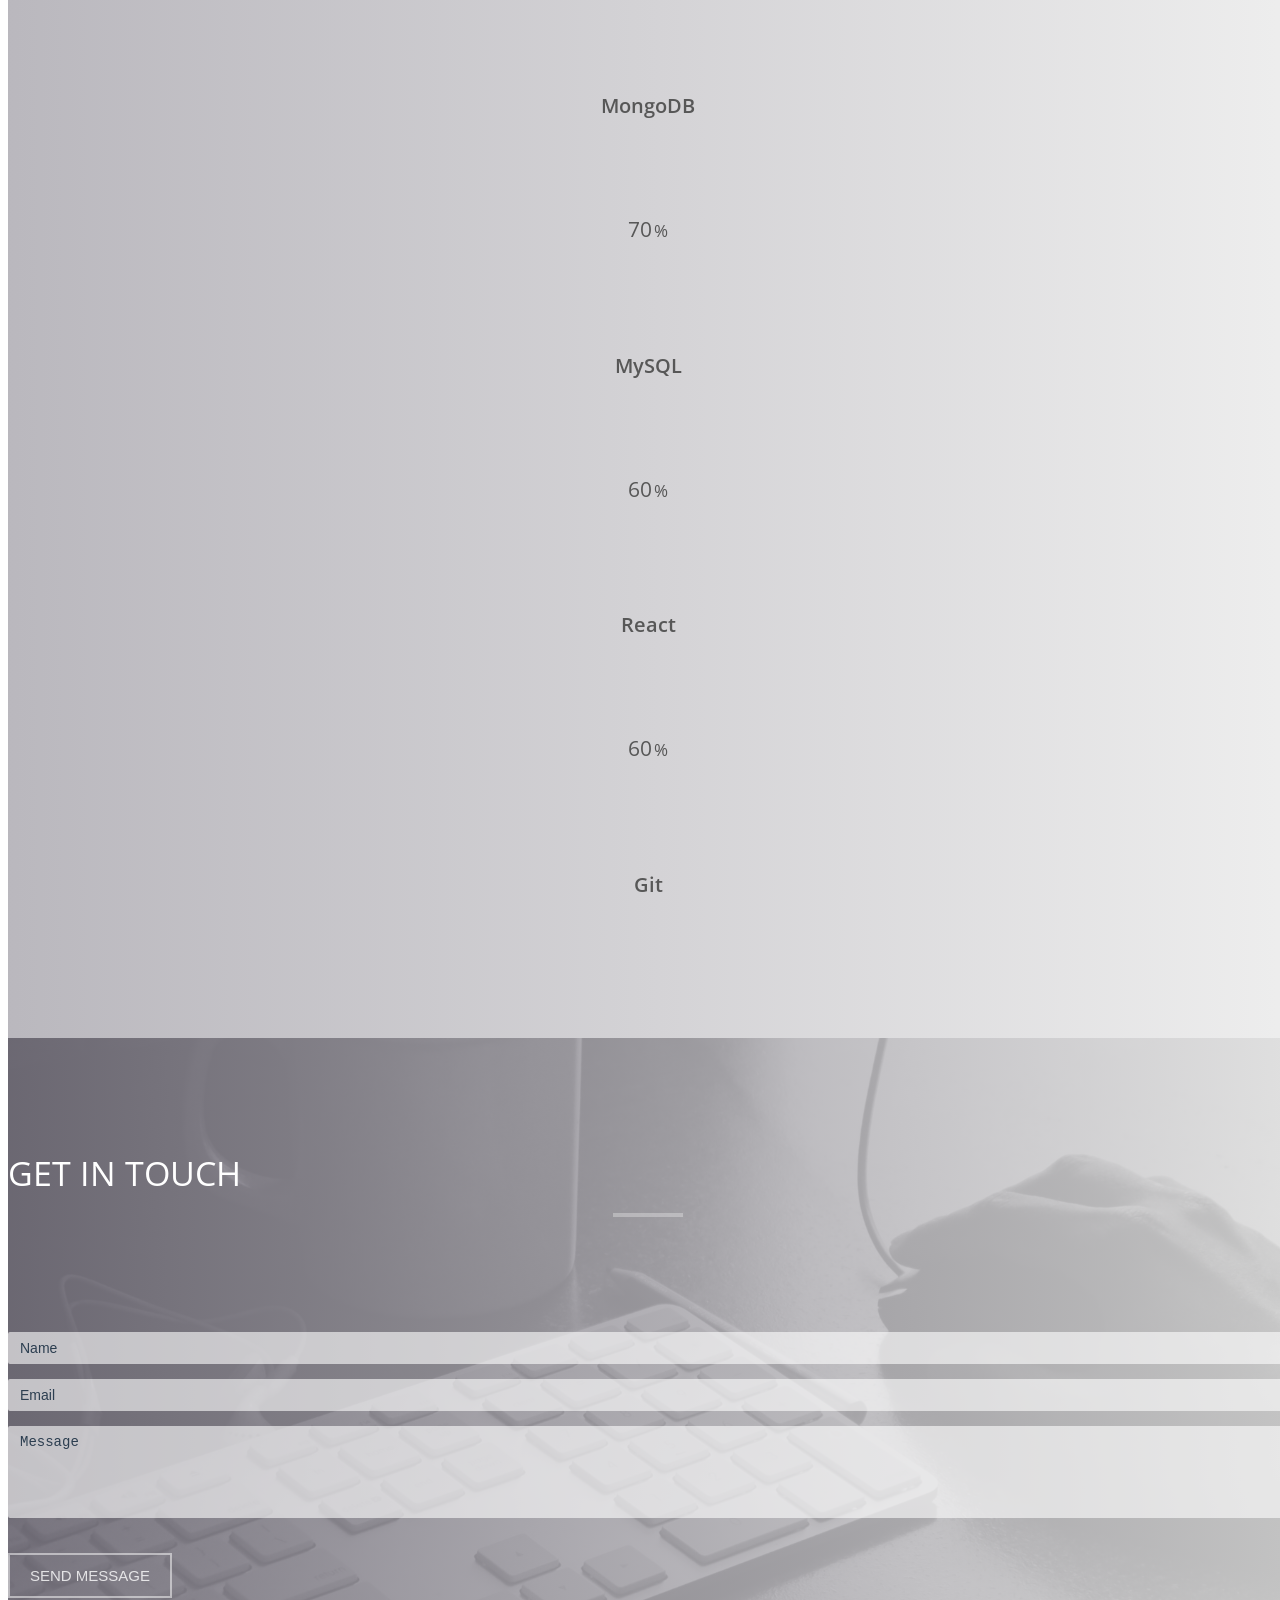
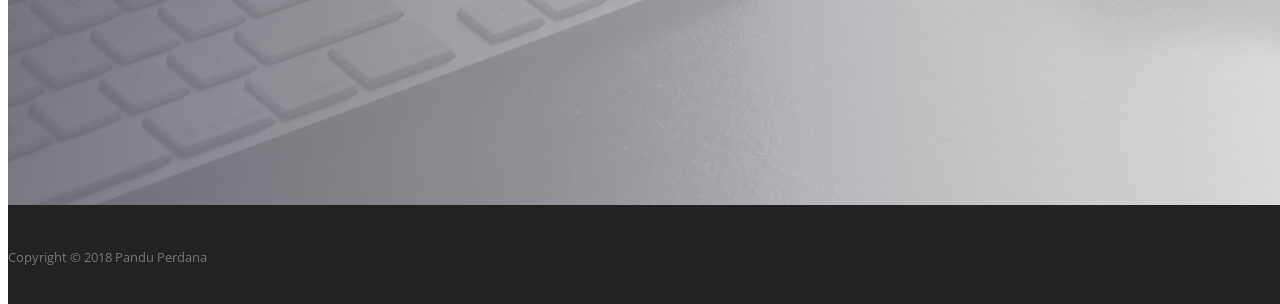
==== commit b4f35bcd: "update skill" ====
--- a/index.html
+++ b/index.html
@@ -104,29 +104,32 @@
           <hr>
         </div>
         <div class="row">
-          <div class="col-md-3 col-sm-6 skill "> <span class="chart" data-percent="80"> <span class="percent">80</span> </span>
+          <div class="col-md-4 col-sm-6 skill "> <span class="chart" data-percent="80"> <span class="percent">80</span> </span>
             <h4>HTML5</h4>
           </div>
-          <div class="col-md-3 col-sm-6 skill"> <span class="chart" data-percent="80"> <span class="percent">80</span> </span>
-            <h4>CSS3</h4>
+          <div class="col-md-4 col-sm-6 skill"> <span class="chart" data-percent="80"> <span class="percent">80</span> </span>
+            <h4>CSS4</h4>
           </div>
-          <div class="col-md-3 col-sm-6 skill"> <span class="chart" data-percent="80"> <span class="percent">80</span> </span>
+          <div class="col-md-4 col-sm-6 skill"> <span class="chart" data-percent="80"> <span class="percent">80</span> </span>
             <h4>Bootstrap</h4>
           </div>
-          <div class="col-md-3 col-sm-6 skill"> <span class="chart" data-percent="70"> <span class="percent">70</span> </span>
+          <div class="col-md-4 col-sm-6 skill"> <span class="chart" data-percent="70"> <span class="percent">70</span> </span>
             <h4>javascript</h4>
           </div>
-          <div class="col-md-3 col-sm-6 skill"> <span class="chart" data-percent="60"> <span class="percent">60</span> </span>
+          <div class="col-md-4 col-sm-6 skill"> <span class="chart" data-percent="60"> <span class="percent">60</span> </span>
             <h4>JQuery</h4>
           </div>
-          <div class="col-md-3 col-sm-6 skill"> <span class="chart" data-percent="70"> <span class="percent">70</span> </span>
+          <div class="col-md-4 col-sm-6 skill"> <span class="chart" data-percent="70"> <span class="percent">70</span> </span>
             <h4>MongoDB</h4>
           </div>
-          <div class="col-md-3 col-sm-6 skill"> <span class="chart" data-percent="70"> <span class="percent">70</span> </span>
+          <div class="col-md-4 col-sm-6 skill"> <span class="chart" data-percent="70"> <span class="percent">70</span> </span>
             <h4>MySQL</h4>
           </div>
-          <div class="col-md-3 col-sm-6 skill"> <span class="chart" data-percent="60"> <span class="percent">60</span> </span>
+          <div class="col-md-4 col-sm-6 skill"> <span class="chart" data-percent="60"> <span class="percent">60</span> </span>
             <h4>React</h4>
+          </div>
+          <div class="col-md-4 col-sm-6 skill"> <span class="chart" data-percent="60"> <span class="percent">60</span> </span>
+            <h4>Git</h4>
           </div>
         </div>
       </div>
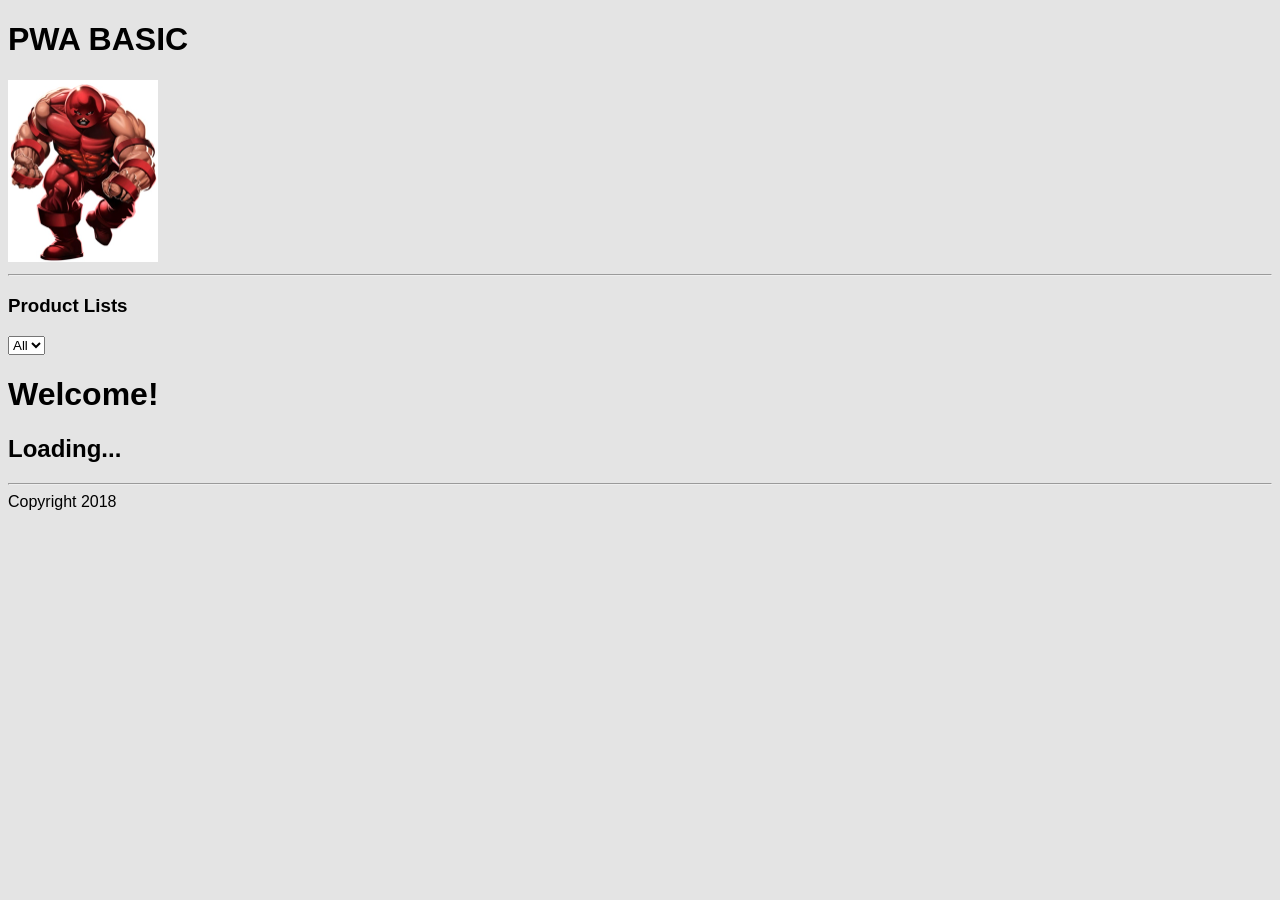
==== commit 3f5e5ed2: "push pwa static web" ====
--- a/index.html
+++ b/index.html
@@ -1,199 +1,35 @@
-<!DOCTYPE html>
-<html lang="en">
-  <head>
-    <meta charset="utf-8">
-    <meta name="viewport" content="width=device-width, initial-scale=1">
-    <title>Pandu Perdana - Web Developer</title>
-    <meta name="description" content="">
-    <meta name="author" content="">
-
-    <!-- Favicons
-        ================================================== -->
-    <link rel="shortcut icon" href="img/favicon.ico" type="image/x-icon">
-    <link rel="apple-touch-icon" href="img/apple-touch-icon.png">
-    <link rel="apple-touch-icon" sizes="72x72" href="img/apple-touch-icon-72x72.png">
-    <link rel="apple-touch-icon" sizes="114x114" href="img/apple-touch-icon-114x114.png">
-
-    <!-- Bootstrap -->
-    <link rel="stylesheet" type="text/css"  href="css/bootstrap.css">
-    <link rel="stylesheet" type="text/css" href="fonts/font-awesome/css/font-awesome.css">
-
-    <!-- Stylesheet
-        ================================================== -->
-    <link rel="stylesheet" type="text/css"  href="css/style.css">
-    <link rel="stylesheet" type="text/css" href="css/prettyPhoto.css">
-    <link href='http://fonts.googleapis.com/css?family=Lato:400,700,900,300' rel='stylesheet' type='text/css'>
-    <link href='http://fonts.googleapis.com/css?family=Open+Sans:400,700,800,600,300' rel='stylesheet' type='text/css'>
-    <script type="text/javascript" src="js/modernizr.custom.js"></script>
-
-    <!-- HTML5 shim and Respond.js for IE8 support of HTML5 elements and media queries -->
-    <!-- WARNING: Respond.js doesn't work if you view the page via file:// -->
-    <!--[if lt IE 9]>
-          <script src="https://oss.maxcdn.com/html5shiv/3.7.2/html5shiv.min.js"></script>
-          <script src="https://oss.maxcdn.com/respond/1.4.2/respond.min.js"></script>
-        <![endif]-->
-  </head>
-  <body id="page-top" data-spy="scroll" data-target=".navbar-fixed-top">
-
-  <!-- Header -->
-    <header id="header">
-      <div class="intro text-center">
-        <div class="overlay">
-          <div class="container">
-            <div class="row">
-              <div class="intro-text">
-                <h1>PANDU PERDANA</h1>
-                <p><b>Web Developer</b></p>
-                <a href="#about" class="btn btn-default btn-lg page-scroll">Learn More</a> </div>
-            </div>
-          </div>
-        </div>
-      </div>
-    </header>
-    <!-- Navigation -->
-    <div id="nav">
-      <nav class="navbar navbar-custom">
-        <div class="container">
-          <div class="navbar-header">
-            <button type="button" class="navbar-toggle" data-toggle="collapse" data-target=".navbar-main-collapse"> <i class="fa fa-bars"></i> </button>
-          </div>
-          
-          <!-- Collect the nav links, forms, and other content for toggling -->
-          <div class="collapse navbar-collapse navbar-main-collapse">
-            <ul class="nav navbar-nav">
-              <!-- Hidden li included to remove active class from about link when scrolled up past about section -->
-              <li class="hidden"> <a href="#page-top"></a> </li>
-              <li> <a class="page-scroll" href="#page-top">Home</a> </li>
-              <li> <a class="page-scroll" href="#about">About</a> </li>
-              <li> <a class="page-scroll" href="#skills">Skills</a> </li>
-              <li> <a class="page-scroll" href="#contact">Contact</a> </li>
-            </ul>
-          </div>
-        </div>
-      </nav>
-    </div>
-    <!-- About Section -->
-    <div id="about">
-      <div class="container">
-        <div class="section-title text-center center">
-          <h2>About Me</h2>
-          <hr>
-        </div>
-        <div class="row">
-          <div class="col-xs-12 col-md-6"> 
-            <img src="img/gambar24.jpg" class="img-responsive" alt=""> 
-          </div>
-          <div class="col-xs-12 col-md-6">
-            <div class="about-text">
-              <br><br>
-              <p>I was graduate from Information System at University of Pembangunan Nasional “Veteran” Jakarta.</p>
-              <p>I have skill for developing website from Purwadhika Startup and Coding School, but i don't have developing experience in professional career.</p>
-              <br><br>
-              <a href="#skills" class="btn btn-primary btn-lg page-scroll">Skill</a> 
-            </div>
-          </div>
-        </div>
-        </div>
-      </div>
-    </div>
-    <!-- Skills Section -->
-    <div id="skills" class="text-center">
-      <div class="container">
-        <div class="section-title center">
-          <h2>Skills</h2>
-          <hr>
-        </div>
-        <div class="row">
-          <div class="col-md-4 col-sm-6 skill "> <span class="chart" data-percent="80"> <span class="percent">80</span> </span>
-            <h4>HTML5</h4>
-          </div>
-          <div class="col-md-4 col-sm-6 skill"> <span class="chart" data-percent="80"> <span class="percent">80</span> </span>
-            <h4>CSS4</h4>
-          </div>
-          <div class="col-md-4 col-sm-6 skill"> <span class="chart" data-percent="80"> <span class="percent">80</span> </span>
-            <h4>Bootstrap</h4>
-          </div>
-          <div class="col-md-4 col-sm-6 skill"> <span class="chart" data-percent="70"> <span class="percent">70</span> </span>
-            <h4>javascript</h4>
-          </div>
-          <div class="col-md-4 col-sm-6 skill"> <span class="chart" data-percent="60"> <span class="percent">60</span> </span>
-            <h4>JQuery</h4>
-          </div>
-          <div class="col-md-4 col-sm-6 skill"> <span class="chart" data-percent="70"> <span class="percent">70</span> </span>
-            <h4>MongoDB</h4>
-          </div>
-          <div class="col-md-4 col-sm-6 skill"> <span class="chart" data-percent="70"> <span class="percent">70</span> </span>
-            <h4>MySQL</h4>
-          </div>
-          <div class="col-md-4 col-sm-6 skill"> <span class="chart" data-percent="60"> <span class="percent">60</span> </span>
-            <h4>React</h4>
-          </div>
-          <div class="col-md-4 col-sm-6 skill"> <span class="chart" data-percent="60"> <span class="percent">60</span> </span>
-            <h4>Git</h4>
-          </div>
-        </div>
-      </div>
-    </div>
-
-    <!-- Contact Section -->
-    <div id="contact" class="text-center">
-      <div class="overlay">
-        <div class="container">
-          <div class="section-title center">
-            <h2>Get In Touch</h2>
-            <hr>
-          </div>
-          <div class="col-md-8 col-md-offset-2">
-            <form name="sentMessage" id="contactForm" novalidate>
-              <div class="row">
-                <div class="col-md-6">
-                  <div class="form-group">
-                    <input type="text" id="name" class="form-control" placeholder="Name" required="required">
-                    <p class="help-block text-danger"></p>
-                  </div>
-                </div>
-                <div class="col-md-6">
-                  <div class="form-group">
-                    <input type="email" id="email" class="form-control" placeholder="Email" required="required">
-                    <p class="help-block text-danger"></p>
-                  </div>
-                </div>
-              </div>
-              <div class="form-group">
-                <textarea name="message" id="message" class="form-control" rows="4" placeholder="Message" required></textarea>
-                <p class="help-block text-danger"></p>
-              </div>
-              <div id="success"></div>
-              <button type="submit" class="btn btn-default">Send Message</button>
-            </form>
-            <div class="social">
-              <ul>
-                <li><a href="https://github.com/pupuPuwup" target="_blank"><i class="fa fa-github"></i></a></li>
-                <li><a href="https://www.instagram.com/panduperdana/?hl=en" target="_blank"><i class="fa fa-instagram"></i></a></li>
-                <li><a href="https://www.linkedin.com/in/perdana-pandu-b761bb143/" target="_blank"><i class="fa fa-linkedin"></i></a></li>
-              </ul>
-            </div>
-          </div>
-        </div>
-      </div>
-    </div>
-    <div id="footer">
-      <div class="container text-center">
-        <div class="fnav">
-          <p>Copyright &copy; 2018 Pandu Perdana</p>
-        </div>
-      </div>
-    </div>
-    <script type="text/javascript" src="js/jquery.1.11.1.js"></script> 
-    <script type="text/javascript" src="js/bootstrap.js"></script> 
-    <script type="text/javascript" src="js/SmoothScroll.js"></script> 
-    <script type="text/javascript" src="js/easypiechart.js"></script> 
-    <script type="text/javascript" src="js/jquery.prettyPhoto.js"></script> 
-    <script type="text/javascript" src="js/jquery.isotope.js"></script> 
-    <script type="text/javascript" src="js/jquery.counterup.js"></script> 
-    <script type="text/javascript" src="js/waypoints.js"></script> 
-    <script type="text/javascript" src="js/jqBootstrapValidation.js"></script> 
-    <script type="text/javascript" src="js/contact_me.js"></script> 
-    <script type="text/javascript" src="js/main.js"></script>
-  </body>
+<!DOCTYPE html>
+<html>
+    <head>
+        <meta charset="UTF-8">
+        <meta name="viewport" content="width=device-width, initial-scale=1.0">
+        <title>Belajar PWA</title>
+        <link rel="stylesheet" href="/css/main.css">
+        <link rel="manifest" href="/manifest.json">
+    </head>
+    <body>
+        <header>
+                <h1>PWA BASIC</h1>
+                <img src="images/logo.png" alt="" width="150">
+        </header>
+        <hr>
+        <main>
+            <h3>Product Lists</h3>
+            <select id="category_select">
+                <option value="all">All</option>
+            </select>
+            
+            <div id="products">
+                <h1>Welcome!</h1>
+                <h2>Loading...</h2>
+            </div>
+        </main>
+        <hr>
+        <footer>
+            Copyright 2018
+        </footer>
+
+        <script src="/js/jquery.min.js" charset="utf-8"></script>
+        <script src="/js/main.js" charset="utf-8"></script>
+    </body>
 </html>
--- a/css/main.css
+++ b/css/main.css
@@ -0,0 +1,4 @@
+body {
+    background: rgb(228, 228, 228);
+    font-family: sans-serif;
+}
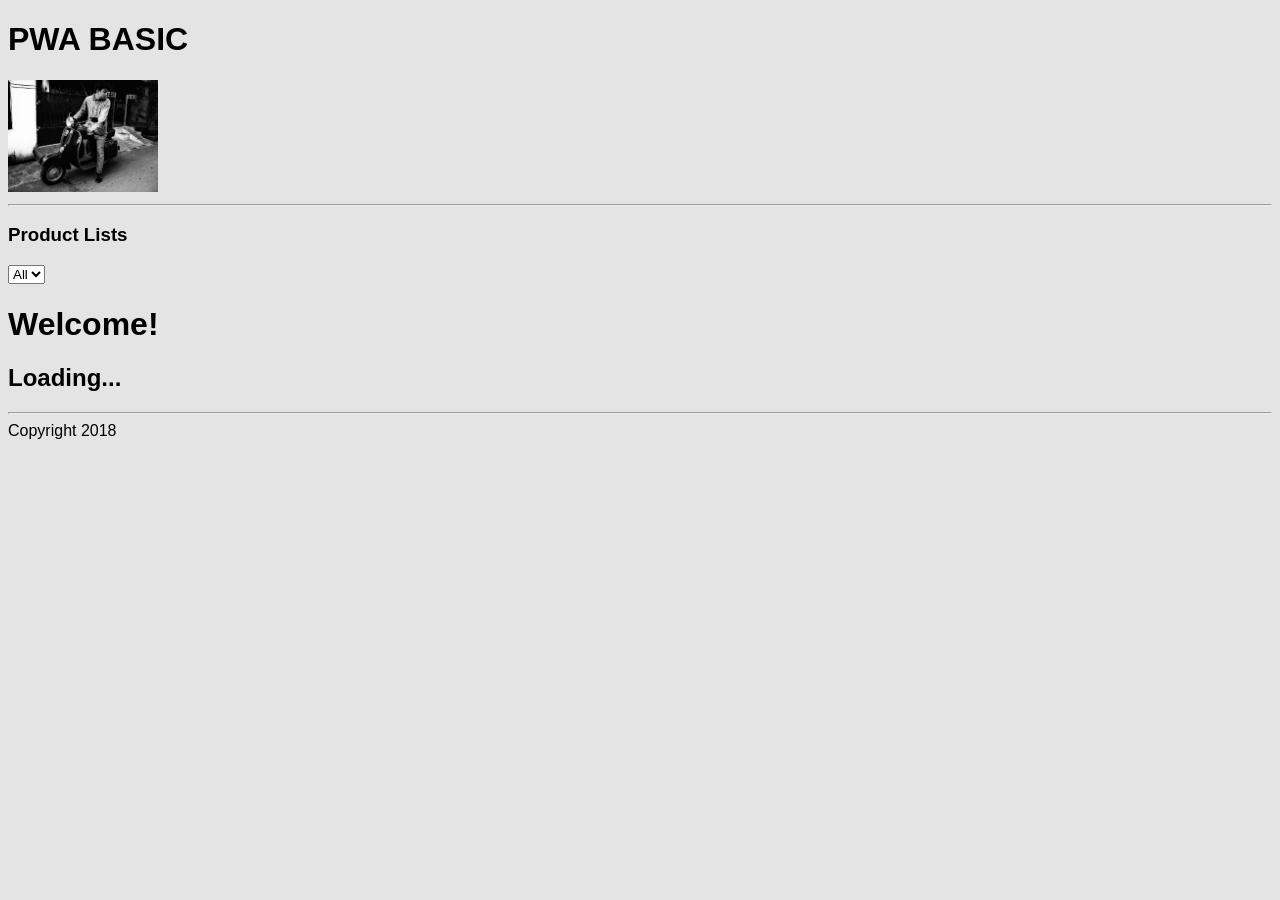
==== commit 7483fa0e: "edit index" ====
--- a/index.html
+++ b/index.html
@@ -10,7 +10,7 @@
     <body>
         <header>
                 <h1>PWA BASIC</h1>
-                <img src="images/logo.png" alt="" width="150">
+                <img src="images/logo2.png" alt="" width="150">
         </header>
         <hr>
         <main>
